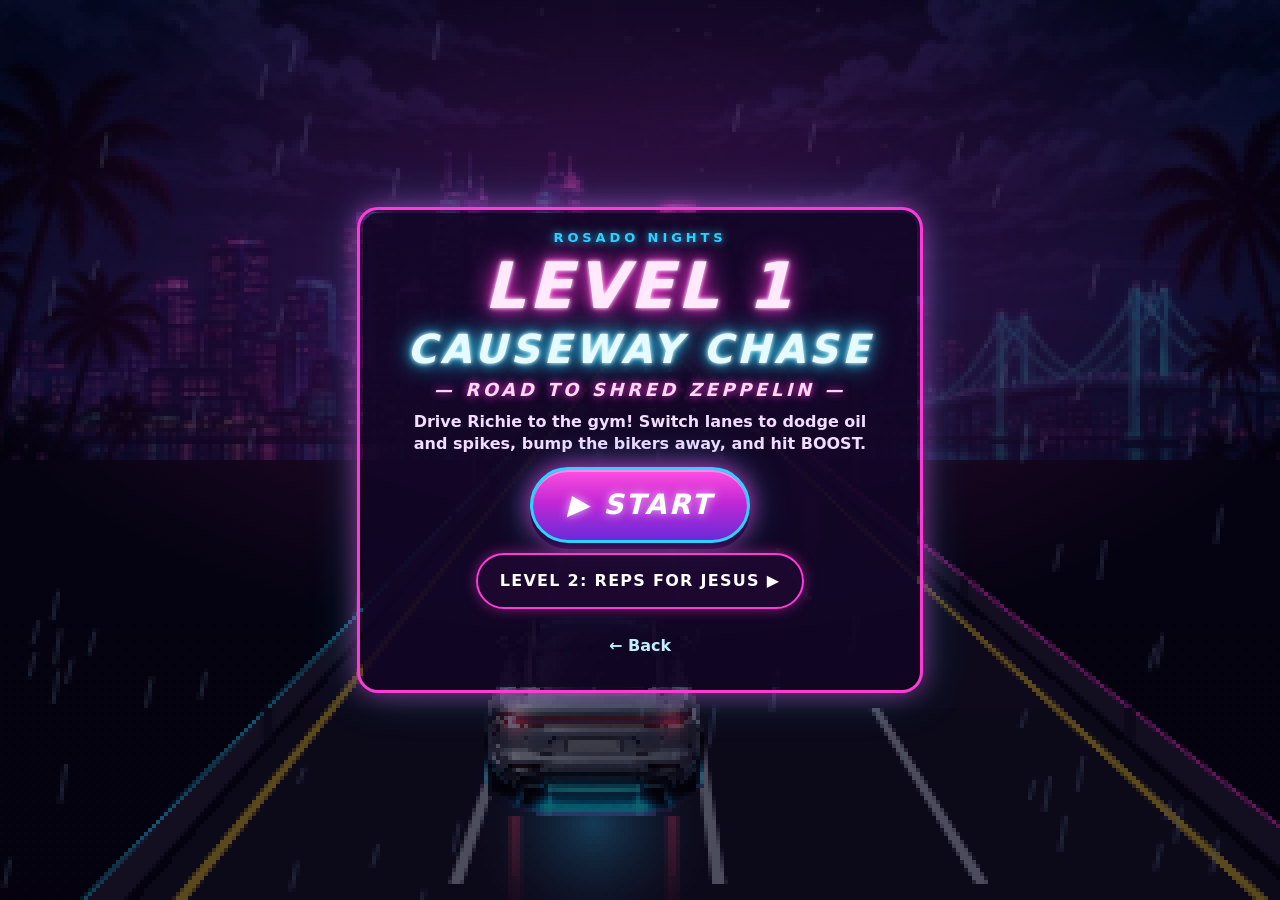
==== game/index.html @ 8c618fe8 "v0.3.1 game page" ====
<!doctype html>
<html lang="en">
<head>
<meta charset="utf-8">
<meta name="viewport" content="width=device-width,initial-scale=1,viewport-fit=cover,user-scalable=no">
<meta name="robots" content="noindex, nofollow">
<meta name="theme-color" content="#12062a">
<meta name="apple-mobile-web-app-capable" content="yes">
<meta name="mobile-web-app-capable" content="yes">
<meta name="apple-mobile-web-app-status-bar-style" content="black-translucent">
<meta name="description" content="Rosado Nights · Level 1: Causeway Chase, drive Richie across the neon bridge to Shred Zeppelin. Level 2: Reps for Jesus, bench press 400 lbs, then hit the heavy bag. Level 3: The Alley, a neon street brawl with El Jefe's linen-suited bodyguards.">
<title>Rosado Nights · Level 1: Causeway Chase</title>
<link rel="stylesheet" href="css/game.css?v=0.3.1">
</head>
<body>
<div id="app" data-phase="intro" data-level="1">
 <div id="view"><canvas id="scene" aria-label="Causeway Chase: Richie drives to Shred Zeppelin" role="img"></canvas>
  <div id="shout" aria-live="polite"></div>
  <div id="pop"></div>
  <div id="record" hidden><span>NEW RECORD!</span><small>400 LBS × 3</small></div>
 </div>
 <div id="hud" aria-live="polite">
   <div class="hud-left">
    <div class="lvl">LEVEL 2 · REPS FOR JESUS · SHRED ZEPPELIN</div>
    <div class="row press-only"><span class="pill" id="rep">REP 1/3</span><span class="plate" id="plate"><b>400</b><small>LBS</small></span></div>
    <div class="row bag-only"><span class="pill" id="hits">HITS 0/12</span><span class="pill" id="time">TIME 45</span><span class="pill combo" id="combo">COMBO x0</span></div>
   </div>
  </div>
 <div id="dhud" aria-live="off">
  <div class="dbox2 hp"><div class="dlab"><span class="heart" aria-hidden="true">&#9829;</span> HEALTH</div><div id="hpbar" aria-label="Health"><i></i><i></i><i></i><i></i><i></i><i></i><i></i><i></i><i></i><i></i></div></div>
  <div class="dbox2 togym"><div class="dlab">DISTANCE TO GYM</div><div class="dval"><b id="dist">3.00</b><small>KM</small></div><div class="dbar"><i id="distFill"></i></div></div>
 </div>
 <button id="selfBtn" type="button" aria-pressed="false" aria-label="Self drive: the car steers itself">
  <svg class="wheel" viewBox="0 0 24 24" aria-hidden="true"><circle cx="12" cy="12" r="9.5" fill="none" stroke="currentColor" stroke-width="2.6"/><circle cx="12" cy="12" r="2.6" fill="currentColor"/><path d="M3.2 10.5h6.3M14.5 10.5h6.3M12 14.6v6.6" stroke="currentColor" stroke-width="2.6" stroke-linecap="round"/></svg>
  <span class="slab">SELF DRIVE</span><span class="sstate" id="selfState">OFF</span></button>
 <div id="selfInd" hidden><i></i>SELF DRIVE ON</div>
 <button id="pauseBtn" class="icon" type="button" aria-label="Pause">❚❚</button>
 <div id="controls">
  <div class="press-only meterWrap"><div class="mlabel">POWER</div><div id="meter"><i id="meterFill"></i><em id="meterGoal"></em></div></div>
  <div class="bag-only meterWrap"><div class="mlabel">TIMING · HIT THE PINK ZONE</div><div id="track"><i id="zone"></i><i id="perfect"></i><b id="marker"></b></div></div>
  <button id="action" type="button" class="big">PUSH!</button>
 </div>
 <div id="dctl">
  <button id="left" type="button" class="sbtn" aria-label="Steer left">&#9664;</button>
  <button id="right" type="button" class="sbtn" aria-label="Steer right">&#9654;</button>
  <div class="dinfo"><div class="spd"><b id="kmh">150</b><small>KM/H</small></div><div class="gearbox"><b id="gear">4</b><small>GEAR</small></div>
   <div class="n2o"><span>N2O</span><div class="n2obar"><i id="n2oFill"></i></div></div></div>
  <button id="boost" type="button" class="big">BOOST!</button>
 </div>

 <div id="fhud" aria-live="off">
  <div class="fp"><canvas id="fface" width="72" height="72" aria-hidden="true"></canvas>
   <div class="fpi"><div class="fname">RICHIE <span id="lives" aria-label="Lives">×3</span></div><div class="fbar" id="fhp" aria-label="Richie health"><i id="fhpi"></i></div>
    <div class="frw"><span>RAGE</span><div class="fbar rage" id="frage" aria-label="Rage meter"><i id="fragei"></i></div></div>
    <div class="fscore" id="score">000000</div></div></div>
  <div class="ebar" id="ebar" hidden><span id="ename">RAFA</span><div class="fbar small"><i id="ehp"></i></div></div>
  <div class="wtag" id="wtag">WAVE 1/3</div>
 </div>
 <div id="bossbar" hidden><canvas id="bface" width="48" height="48" aria-hidden="true"></canvas><div class="bb"><div class="bname">EL JEFE ESTEBAN LAVANDA</div><div class="fbar boss"><i id="bhp"></i></div></div></div>
 <div id="goArrow" hidden>GO <b>→</b></div>
 <button id="autoBtn" type="button" aria-pressed="false" aria-label="Auto fight: Richie fights by himself">
  <svg class="fist" viewBox="0 0 24 24" aria-hidden="true"><path d="M6 10h11a3 3 0 0 1 0 6h-1v3H8a2 2 0 0 1-2-2z" fill="currentColor"/><path d="M8 10V7a1.5 1.5 0 0 1 3 0v3M11 10V6.5a1.5 1.5 0 0 1 3 0V10M14 10V7a1.5 1.5 0 0 1 3 0v3" fill="none" stroke="currentColor" stroke-width="2"/></svg>
  <span class="slab">AUTO FIGHT</span><span class="sstate" id="autoState">OFF</span></button>
 <div id="autoInd" hidden><i></i>AUTO FIGHT ON</div>
 <div id="fctl">
  <div id="stick" aria-label="Move: drag the joystick" role="application"><div id="knob"></div></div>
  <div class="fbtns">
   <button id="fSpec" type="button" class="fbtn spec" aria-label="Special move: Richie Rage">SPECIAL</button>
   <button id="fJump" type="button" class="fbtn jump" aria-label="Jump">JUMP</button>
   <button id="fKick" type="button" class="fbtn kick" aria-label="Kick">KICK</button>
   <button id="fAtk" type="button" class="fbtn atk" aria-label="Attack">ATTACK</button>
  </div>
 </div>
 <div id="dialog" hidden>
  <div class="dbox"><canvas id="face" width="144" height="144" aria-hidden="true"></canvas>
   <div class="dtext"><div class="who" id="who">FLEXECUTIONER</div><p id="line"></p></div>
   <div class="next" aria-hidden="true">TAP ▶</div></div>
 </div>
 <div id="intro" class="card">
  <div class="cardin">
   <div class="kicker">ROSADO NIGHTS</div>
   <h1>LEVEL 1</h1>
   <h2>CAUSEWAY CHASE</h2>
   <div class="where">— ROAD TO SHRED ZEPPELIN —</div>
   <p class="how">Drive Richie to the gym! Switch lanes to dodge oil and spikes, bump the bikers away, and hit BOOST.</p>
   <div class="btnrow"><button id="start" type="button" class="big">▶ START</button>
   <button id="startL2" type="button" class="mid lvlsel">LEVEL 2: REPS FOR JESUS ▶</button></div>
   <p class="rot">Tip: turn your phone sideways for the best view.</p>
   <a class="link" href="../">← Back</a>
  </div>
 </div>
 <div id="pause" class="card" hidden>
  <div class="cardin">
   <h2>PAUSED</h2>
   <button id="resume" type="button" class="big">▶ RESUME</button>
   <button id="restart" type="button" class="mid">↻ RESTART LEVEL</button>
   <button id="music" type="button" class="mid" aria-pressed="true">♫ MUSIC: ON</button>
   <a id="home" class="mid btnlink" href="../">⌂ HOME</a>
  </div>
 </div>
 <div id="done1" class="card" hidden>
  <div class="cardin">
   <div class="kicker">ROSADO NIGHTS</div>
   <h1 class="small">LEVEL 1 COMPLETE</h1>
   <div class="where">— YOU MADE IT TO SHRED ZEPPELIN —</div>
   <p class="stats" id="stats1"></p>
   <button id="next2" type="button" class="big">▶ LEVEL 2</button>
   <button id="again1" type="button" class="mid">↻ DRIVE AGAIN</button>
   <a class="mid btnlink" href="../">⌂ HOME</a>
  </div>
 </div>
 <div id="done" class="card" hidden>
  <div class="cardin">
   <div class="kicker">ROSADO NIGHTS</div>
   <h1 class="small">LEVEL 2 COMPLETE</h1>
   <p class="stats" id="stats"></p>
   <button id="next3" type="button" class="big go3">CONTINUE TO LEVEL 3 →<small>GO TO THE ALLEY</small></button>
   <button id="again" type="button" class="mid">↻ PLAY AGAIN</button>
   <button id="toL1" type="button" class="mid">◀ LEVEL 1: CAUSEWAY CHASE</button>
   <a class="mid btnlink" href="../">⌂ HOME</a>
  </div>
 </div>
 <div id="intro3" class="card" hidden>
  <div class="cardin">
   <div class="kicker">ROSADO NIGHTS</div>
   <h1>LEVEL 3</h1>
   <h2>THE ALLEY</h2>
   <div class="where">— EL JEFE’S LINEN WALL —</div>
   <p class="how">Joystick to move. ATTACK: jab-jab-hook. KICK: front kick, kick-kick-spinning heel, or punch-punch-KICK roundhouse. JUMP then ATTACK or KICK: flying kick. Walk into a bodyguard to grab and throw. SPECIAL: RICHIE RAGE (free when the RAGE bar is full, otherwise it costs a little health). Break bins and crates for empanadas!</p>
   <button id="start3" type="button" class="big">▶ FIGHT!</button>
   <p class="rot">Tip: turn your phone sideways for the best view.</p>
  </div>
 </div>
 <div id="done3" class="card" hidden>
  <div class="cardin">
   <div class="kicker">ROSADO NIGHTS</div>
   <h1 class="small">LEVEL 3 COMPLETE</h1>
   <div class="where">— EL JEFE’S LINEN WALL IS DOWN —</div>
   <p class="stats" id="stats3"></p>
   <p class="next2 teaser t3" id="teaser3"><b>NEXT: ESCOBAR’S MANSION</b><span>Richie is going to take Escobar down · MORE COMING SOON</span></p>
   <div class="btnrow"><button id="again3" type="button" class="big">↻ PLAY AGAIN</button>
   <button id="toL1b" type="button" class="mid">◀ LEVEL 1</button>
   <a class="mid btnlink" href="../">⌂ HOME</a></div>
  </div>
 </div>
</div>
<script src="../theme.js?v=2"></script>
<script src="js/sfx.js?v=0.3.1"></script>
<script src="js/drive.js?v=0.3.1"></script>
<script src="js/fight.js?v=0.3.1"></script>
<script src="js/art.js?v=0.3.1"></script>
<script src="js/game.js?v=0.3.1"></script>
</body>
</html>
---- game/css/game.css ----
/* Rosado Nights · v0.3.1 · Level 1 "Causeway Chase" (drive) + Level 2 "Reps for Jesus" (gym) + Level 3 "The Alley" (fight) */
*{box-sizing:border-box}
html,body{margin:0;height:100%;overflow:hidden;background:#07040d;color:#fff;overscroll-behavior:none}
body{font-family:system-ui,-apple-system,"Segoe UI",Roboto,sans-serif;-webkit-tap-highlight-color:transparent;-webkit-user-select:none;user-select:none;-webkit-touch-callout:none;touch-action:manipulation}
#app{position:fixed;inset:0;overflow:hidden}
#view{position:absolute;inset:0;overflow:hidden;background:#07040d}
#scene{position:absolute;inset:0;width:100%;height:100%;display:block;image-rendering:pixelated}
.press-only,.bag-only{display:none!important}
#app[data-mode="press"] .press-only{display:flex!important}
#app[data-mode="bag"] .bag-only{display:flex!important}
:root{--pink:#ff3ad8;--blue:#29d6ff;--yel:#ffd23a;--neo:"Avenir Next Condensed","Arial Narrow",Impact,"Arial Black",system-ui,sans-serif}
/* HUD */
#hud{position:absolute;left:0;right:0;top:0;padding:calc(8px + env(safe-area-inset-top)) 76px 0 max(12px,env(safe-area-inset-left));pointer-events:none;display:none}
#app[data-hud="1"] #hud{display:block}
.lvl{font:900 italic 13px/1 var(--neo);letter-spacing:.14em;color:#ffd6f6;text-shadow:0 0 6px var(--pink)}
.row{display:flex;gap:8px;align-items:center;margin-top:7px;flex-wrap:wrap}
.pill{font:900 16px/1 system-ui,sans-serif;letter-spacing:.08em;padding:7px 12px;border-radius:10px;background:rgba(12,4,26,.72);border:2px solid var(--blue);box-shadow:0 0 10px rgba(41,214,255,.5);text-shadow:0 0 6px var(--blue)}
.pill.combo{border-color:var(--yel);box-shadow:0 0 10px rgba(255,210,58,.5);text-shadow:0 0 6px var(--yel)}
.plate{display:inline-flex;flex-direction:column;align-items:center;justify-content:center;width:62px;height:62px;border-radius:50%;
 background:radial-gradient(circle,#9ca0aa 0 9%,#222c52 10% 58%,#121830 59% 62%,#222c52 63% 92%,#0c1020 93%);border:2px solid var(--pink);box-shadow:0 0 14px rgba(255,58,216,.7)}
.plate b{font:900 19px/1 var(--neo);color:var(--yel);text-shadow:0 0 6px var(--yel),0 1px 0 #000}
.plate small{font:900 10px/1 system-ui;letter-spacing:.12em;color:#fff;margin-top:1px}
#app.strain .plate{animation:wob .12s linear infinite}
@keyframes wob{0%{transform:translate(0,0)}25%{transform:translate(1px,-1px)}50%{transform:translate(-1px,1px)}75%{transform:translate(1px,1px)}}
/* shouts + popups */
#shout{position:absolute;left:50%;top:calc(30% + env(safe-area-inset-top));transform:translateX(-50%);font:900 italic clamp(18px,3.4vw,30px)/1.1 var(--neo);letter-spacing:.06em;color:#fff;white-space:nowrap;
 text-shadow:0 0 6px var(--pink),0 0 16px var(--pink);opacity:0;transition:opacity .2s;pointer-events:none}
#shout.on{opacity:1}
#pop{position:absolute;left:40%;top:32%;transform:translate(-50%,-50%);font:900 italic clamp(26px,5vw,48px)/1 var(--neo);letter-spacing:.06em;pointer-events:none;opacity:0}
#pop.go{animation:pop .6s ease-out forwards}
#pop.good{color:#fff;-webkit-text-stroke:1.5px #0a0420;text-shadow:0 2px 0 #0a0420,0 0 8px var(--blue),0 0 20px var(--blue)}
#pop.perfect{color:#fff6c8;-webkit-text-stroke:1.5px #0a0420;text-shadow:0 2px 0 #0a0420,0 0 8px var(--yel),0 0 22px var(--pink)}
#pop.miss{color:#ddd;-webkit-text-stroke:1.5px #0a0420;text-shadow:0 2px 0 #0a0420}
@keyframes pop{0%{opacity:0;transform:translate(-50%,-30%) scale(.6)}20%{opacity:1;transform:translate(-50%,-50%) scale(1.15)}100%{opacity:0;transform:translate(-50%,-90%) scale(1)}}
#record{position:absolute;inset:0;display:flex;flex-direction:column;align-items:center;justify-content:center;pointer-events:none}
#record[hidden]{display:none}
#record span{font:900 italic clamp(44px,10vw,110px)/1 var(--neo);letter-spacing:.04em;color:#fff3fd;text-shadow:0 0 6px #fff,0 0 18px var(--pink),0 0 40px var(--pink),0 0 70px rgba(41,214,255,.8);animation:rec 0.5s ease-out,flash 0.4s 0.5s 4 alternate}
#record small{margin-top:8px;font:900 clamp(16px,3vw,26px)/1 system-ui;letter-spacing:.2em;color:var(--yel);text-shadow:0 0 10px var(--yel)}
@keyframes rec{0%{transform:scale(3);opacity:0}100%{transform:scale(1);opacity:1}}
@keyframes flash{to{opacity:.6}}
/* buttons */
button{font:inherit;color:#fff;cursor:pointer;-webkit-appearance:none;appearance:none;touch-action:manipulation}
button:focus-visible,a:focus-visible{outline:4px solid #fff;outline-offset:3px}
.big{min-height:76px;min-width:220px;padding:0 30px;border-radius:999px;border:3px solid var(--blue);
 font:900 italic 28px/1 var(--neo);letter-spacing:.08em;text-shadow:0 0 10px rgba(255,255,255,.7);
 background:linear-gradient(180deg,#ff4fe0 0%,#c428d6 45%,#6a2bd8 100%);
 box-shadow:0 6px 0 #2a0b4a,0 0 22px rgba(255,43,214,.75),0 0 40px rgba(41,214,255,.4),inset 0 2px 0 rgba(255,255,255,.35)}
.big:active,.big.hit{transform:translateY(5px);box-shadow:0 1px 0 #2a0b4a,0 0 26px rgba(255,43,214,.9),inset 0 2px 0 rgba(255,255,255,.3)}
.mid,.btnlink{display:flex;align-items:center;justify-content:center;min-height:56px;min-width:220px;padding:0 22px;border-radius:999px;border:2px solid var(--pink);background:rgba(30,8,50,.85);
 color:#fff;text-decoration:none;font:900 18px/1 system-ui,sans-serif;letter-spacing:.08em;box-shadow:0 0 14px rgba(255,58,216,.45)}
.mid:active{transform:translateY(2px)}
.icon{position:absolute;z-index:6;top:calc(8px + env(safe-area-inset-top));right:max(10px,env(safe-area-inset-right));width:56px;height:56px;border-radius:14px;border:2px solid var(--blue);
 background:rgba(12,4,26,.75);font:900 18px/1 system-ui;box-shadow:0 0 12px rgba(41,214,255,.5);display:none}
#app[data-hud="1"] .icon{display:block}
/* controls */
#controls{position:absolute;z-index:4;right:max(14px,env(safe-area-inset-right));bottom:calc(12px + env(safe-area-inset-bottom));display:none;flex-direction:column;align-items:center;gap:10px;width:min(300px,40vw)}
#app[data-ctl="1"] #controls{display:flex}
.meterWrap{flex-direction:column;align-items:stretch;width:100%;gap:4px}
.mlabel{font:900 11px/1 system-ui;letter-spacing:.16em;color:#cfeaff;text-shadow:0 0 5px var(--blue);text-align:center}
#meter{position:relative;height:22px;border-radius:11px;background:rgba(10,4,20,.8);border:2px solid var(--blue);overflow:hidden;box-shadow:0 0 10px rgba(41,214,255,.5)}
#meterFill{position:absolute;left:0;top:0;bottom:0;width:0;background:linear-gradient(90deg,#29d6ff,#ff3ad8 70%,#ffd23a);box-shadow:0 0 12px #ff3ad8}
#meterGoal{position:absolute;right:0;top:0;bottom:0;width:4px;background:#ffd23a}
#track{position:relative;height:34px;border-radius:12px;background:rgba(10,4,20,.85);border:2px solid var(--pink);overflow:hidden;box-shadow:0 0 10px rgba(255,58,216,.5)}
#zone{position:absolute;top:0;bottom:0;background:rgba(255,58,216,.55);box-shadow:inset 0 0 8px #fff}
#perfect{position:absolute;top:0;bottom:0;background:rgba(255,210,58,.85)}
#marker{position:absolute;top:-2px;bottom:-2px;width:6px;margin-left:-3px;left:0;background:#fff;box-shadow:0 0 8px #fff,0 0 14px var(--blue);border-radius:3px}
#action{width:100%;min-height:96px;font-size:34px}
/* dialogue */
#dialog{position:absolute;z-index:5;left:0;right:0;bottom:0;padding:0 max(12px,env(safe-area-inset-right)) calc(12px + env(safe-area-inset-bottom)) max(12px,env(safe-area-inset-left));top:0;display:flex;align-items:flex-end;justify-content:center;cursor:pointer}
#dialog[hidden]{display:none}
.dbox{position:relative;width:min(760px,100%);display:flex;gap:12px;align-items:center;padding:12px 14px 14px;border-radius:14px;
 background:linear-gradient(180deg,rgba(26,8,52,.94),rgba(10,4,26,.96));border:3px solid var(--pink);box-shadow:0 0 18px rgba(255,58,216,.6),inset 0 0 0 2px rgba(41,214,255,.35)}
.dbox::before{content:"";position:absolute;inset:4px;border-radius:9px;pointer-events:none;background:repeating-linear-gradient(0deg,rgba(255,255,255,.035) 0 1px,transparent 1px 3px)}
#face{width:72px;height:72px;flex:none;image-rendering:pixelated;border-radius:8px;border:2px solid var(--blue)}
.dtext{flex:1;min-width:0}
.who{font:900 italic 15px/1 var(--neo);letter-spacing:.16em;color:var(--pink);text-shadow:0 0 8px var(--pink)}
.who.richie{color:var(--blue);text-shadow:0 0 8px var(--blue)}
#line{margin:6px 0 0;font:800 clamp(17px,2.4vw,22px)/1.3 system-ui,-apple-system,sans-serif;min-height:2.6em}
.next{position:absolute;right:12px;bottom:6px;font:900 11px/1 system-ui;letter-spacing:.14em;color:var(--yel);animation:blink 1s steps(2) infinite}
@keyframes blink{50%{opacity:0}}
/* cards */
.card{position:absolute;z-index:8;inset:0;display:flex;align-items:center;justify-content:center;background:rgba(6,2,14,.72);padding:calc(10px + env(safe-area-inset-top)) 12px calc(10px + env(safe-area-inset-bottom));overflow:auto}
.card[hidden]{display:none}
#intro{background:radial-gradient(80% 60% at 50% 30%,rgba(255,43,214,.22),transparent 70%),rgba(6,2,14,.6)}
.cardin{display:flex;flex-direction:column;align-items:center;gap:12px;text-align:center;padding:18px 22px;border-radius:18px;max-width:560px;width:100%;
 background:rgba(18,6,38,.88);border:3px solid transparent;background-clip:padding-box;box-shadow:0 0 0 3px var(--pink),0 0 26px rgba(255,58,216,.6),0 0 50px rgba(41,214,255,.3)}
.kicker{font:900 13px/1 system-ui;letter-spacing:.3em;color:var(--blue);text-shadow:0 0 8px var(--blue)}
.card h1{margin:0;font:900 italic clamp(40px,8vw,64px)/.95 var(--neo);letter-spacing:.06em;color:#ffe9fb;text-shadow:0 0 4px #fff,0 0 12px var(--pink),0 0 28px var(--pink)}
.card h1.small{font-size:clamp(32px,6.5vw,54px)}
.card h2{margin:0;font:900 italic clamp(24px,5vw,40px)/1 var(--neo);letter-spacing:.1em;color:#e6fbff;text-shadow:0 0 4px #fff,0 0 12px var(--blue),0 0 26px var(--blue)}
.where{font:900 italic 18px/1 var(--neo);letter-spacing:.2em;color:#ffd6f6;text-shadow:0 0 8px var(--pink)}
.how,.stats{margin:0;font:700 16px/1.4 system-ui;color:#f2dcff;max-width:30em}
.next2{margin:0;font:900 italic 20px/1.2 var(--neo);letter-spacing:.08em;color:var(--yel);text-shadow:0 0 8px var(--yel)}
.next2 span{font:700 13px system-ui;color:#ddd;text-shadow:none;letter-spacing:.04em}
.rot{display:none;margin:0;font:700 13px/1.3 system-ui;color:#bfefff}
.link{display:inline-flex;align-items:center;min-height:48px;padding:0 16px;color:#bfefff;font:800 16px system-ui;text-decoration:none}
@media (orientation:landscape){#app[data-mode="bag"] .row.bag-only{flex-direction:column;align-items:flex-start;gap:6px}}
/* portrait: scene on top, controls below */
@media (orientation:portrait){
 #view{bottom:auto;height:min(60vh,87vw)}
 #hud{top:min(60vh,87vw);padding:14px 16px 0;text-align:center}
 #hud .row{justify-content:center;margin-top:12px}
 .lvl{font-size:15px}
 .pill{font-size:19px;padding:9px 14px}
 .plate{width:78px;height:78px}.plate b{font-size:24px}
 #controls{left:50%;right:auto;transform:translateX(-50%);width:min(520px,calc(100vw - 32px));bottom:calc(20px + env(safe-area-inset-bottom))}
 #action{min-height:136px;font-size:42px}
 #app::before{content:"";position:absolute;inset:0;background:linear-gradient(180deg,#0b0712,#170a2a)}
 .rot{display:block}
 #shout{top:calc(min(60vh,87vw) - 44px)}
 #pop{top:min(40vh,50vw);left:45%}
 .dbox{margin-bottom:0}
}
@media (max-height:500px) and (orientation:landscape){
 .card h1{font-size:40px}.card h1.small{font-size:34px}.card h2{font-size:26px}.cardin{gap:8px;padding:12px 18px}.big{min-height:64px}.mid,.btnlink{min-height:48px}
 #pause .cardin{display:grid;grid-template-columns:1fr 1fr;max-width:560px}#pause h2{grid-column:1/-1}
 #action{min-height:84px}
 .dbox{padding:8px 12px 10px}#face{width:60px;height:60px}#line{min-height:0}
 #controls{width:min(280px,36vw)}
}
@media (min-width:1000px) and (min-height:700px){
 .lvl{font-size:17px}.pill{font-size:21px;padding:9px 16px}.plate{width:84px;height:84px}.plate b{font-size:26px}.plate small{font-size:12px}
 #controls{width:380px}#action{min-height:124px;font-size:42px}.mlabel{font-size:13px}#meter{height:28px}#track{height:42px}
 .icon{width:64px;height:64px;font-size:22px}#line{font-size:24px}#face{width:84px;height:84px}
}
@media (prefers-reduced-motion:reduce){*,*::before,*::after{animation-duration:.01ms!important;animation-iteration-count:1!important}}

/* ---------- v0.2.0: Level 1 drive ---------- */
#app[data-level="1"] #hud,#app[data-level="1"] #controls{display:none!important}
.who.biker{color:#ff4a5a;text-shadow:0 0 8px #ff2a3a}
.btnrow{display:flex;flex-direction:column;align-items:center;gap:10px}
.lvlsel{font-size:16px}
.lvlsel.unlocked::before{content:"\2605  ";color:var(--yel)}
#dhud{position:absolute;z-index:3;left:0;right:0;top:0;padding:calc(8px + env(safe-area-inset-top)) 78px 0 max(10px,env(safe-area-inset-left));display:none;justify-content:space-between;align-items:flex-start;gap:8px;pointer-events:none}
#app[data-level="1"][data-hud="1"] #dhud{display:flex}
.dbox2{background:rgba(8,4,24,.72);border:2px solid var(--blue);border-radius:10px;padding:6px 10px 7px;box-shadow:0 0 10px rgba(41,214,255,.45)}
.dlab{font:900 11px/1 system-ui,sans-serif;letter-spacing:.14em;color:#bff3ff;text-shadow:0 0 6px var(--blue);white-space:nowrap}
.hp{border-color:var(--pink);box-shadow:0 0 10px rgba(255,58,216,.45)}
.hp .dlab{color:#ffd6f6;text-shadow:0 0 6px var(--pink)}
.heart{color:#ff3a8a;font-size:14px;text-shadow:0 0 6px #ff3a8a}
#hpbar{display:flex;gap:2px;margin-top:5px}
#hpbar i{display:block;width:12px;height:13px;border-radius:2px;background:rgba(255,255,255,.12)}
#hpbar i.on{background:#3dff7a;box-shadow:0 0 6px #3dff7a}
#hpbar i.on.low{background:#ff3a5a;box-shadow:0 0 6px #ff3a5a}
.dval{font:900 italic 24px/1 var(--neo);color:#fff;margin-top:4px;text-shadow:0 0 6px var(--blue)}
.dval small{font:900 12px system-ui;margin-left:4px;color:#bff3ff}
.dbar,.n2obar{height:7px;border-radius:4px;background:rgba(255,255,255,.12);margin-top:5px;overflow:hidden}
.dbar i,.n2obar i{display:block;height:100%;width:0;background:linear-gradient(90deg,#29d6ff,#9df3ff);box-shadow:0 0 8px #29d6ff}
#dctl{position:absolute;z-index:4;left:0;right:0;bottom:0;padding:0 max(12px,env(safe-area-inset-right)) calc(10px + env(safe-area-inset-bottom)) max(12px,env(safe-area-inset-left));
 display:none;grid-template-columns:auto auto 1fr auto;grid-template-areas:"l r . i" "l r . b";column-gap:10px;row-gap:6px;align-items:end;pointer-events:none}
#app[data-level="1"][data-dctl="1"] #dctl{display:grid}
#dctl>*{pointer-events:auto}
#left{grid-area:l}#right{grid-area:r}.dinfo{grid-area:i}#boost{grid-area:b}
.sbtn{width:92px;height:92px;border-radius:24px;border:3px solid var(--blue);background:rgba(12,4,30,.5);font:900 36px/1 system-ui,sans-serif;color:#e6fbff;
 text-shadow:0 0 10px var(--blue);box-shadow:0 0 14px rgba(41,214,255,.5),inset 0 0 12px rgba(41,214,255,.25)}
.sbtn:active,.sbtn.hit{transform:translateY(3px);background:rgba(41,214,255,.35)}
.dinfo{display:flex;align-items:flex-end;gap:10px;justify-content:flex-end;pointer-events:none!important}
.spd b{font:900 italic 34px/1 var(--neo);color:#fff;text-shadow:0 0 8px var(--blue),0 2px 0 #000}
.spd small{font:900 12px system-ui;letter-spacing:.1em;margin-left:3px;color:#bff3ff}
.gearbox{display:flex;flex-direction:column;align-items:center;border:2px solid var(--pink);border-radius:8px;padding:3px 7px;background:rgba(8,4,24,.7)}
.gearbox b{font:900 18px/1 var(--neo);color:#ffd6f6}.gearbox small{font:900 8px system-ui;letter-spacing:.1em;color:#ffd6f6}
.n2o{width:110px;background:rgba(8,4,24,.72);border:2px solid var(--blue);border-radius:8px;padding:4px 7px}
.n2o span{font:900 11px/1 system-ui;letter-spacing:.12em;color:#bff3ff}.n2o .n2obar{margin-top:3px}
#boost{min-width:220px;min-height:80px;font-size:30px;background:linear-gradient(180deg,#4fe9ff 0%,#1f8bd6 50%,#5a2bd8 100%);border-color:var(--pink)}
#boost.off{opacity:.5;filter:saturate(.5)}
#app.boosting #boost{animation:bglow .25s linear infinite alternate}
@keyframes bglow{to{box-shadow:0 0 30px #29d6ff,0 0 60px #ff3ad8}}
#app[data-level="1"] #shout{top:calc(32% + env(safe-area-inset-top))}
@media (max-height:500px) and (orientation:landscape){
 .sbtn{width:80px;height:80px;font-size:30px}#boost{min-height:70px;min-width:190px;font-size:26px}.spd b{font-size:28px}
 .btnrow{flex-direction:row;gap:12px}.card .how{font-size:14px}.where{font-size:15px}
}
@media (orientation:portrait){
 #app[data-level="1"] #view{height:min(60vh,87vw)}
 #dhud{top:min(60vh,87vw);padding:12px 14px 0;justify-content:center;gap:12px}
 .dbox2{padding:8px 12px}.dlab{font-size:12px}#hpbar i{width:13px;height:16px}.dval{font-size:28px}
 #dctl{grid-template-columns:1fr 1fr;grid-template-areas:"i i" "b b" "l r";row-gap:12px;column-gap:14px;padding-bottom:calc(18px + env(safe-area-inset-bottom))}
 .dinfo{justify-content:center}
 .sbtn{width:100%;height:118px;font-size:48px}
 #boost{width:100%;min-height:92px;font-size:36px}
 #app[data-level="1"] #shout{top:calc(min(60vh,87vw) - 44px)}
}
@media (orientation:portrait) and (min-width:700px){#dctl{width:min(620px,100%);left:50%;transform:translateX(-50%)}.sbtn{height:150px}#boost{min-height:110px}.dval{font-size:34px}#hpbar i{width:18px;height:20px}}
@media (min-width:1000px) and (min-height:700px){.sbtn{width:120px;height:120px;font-size:44px}#boost{min-width:280px;min-height:100px;font-size:36px}.dlab{font-size:13px}.dval{font-size:30px}#hpbar i{width:16px;height:18px}.spd b{font-size:42px}.n2o{width:150px}}

/* SELF DRIVE toggle (Level 1): top-centre in landscape, top-left of the road view in portrait; never near steer/boost */
#selfBtn{position:absolute;z-index:6;top:calc(8px + env(safe-area-inset-top));left:50%;transform:translateX(-50%);display:none;align-items:center;gap:8px;
 min-height:56px;padding:0 16px 0 12px;border-radius:16px;border:3px solid rgba(41,214,255,.6);background:rgba(8,4,24,.78);color:#9fdcec;
 font:900 italic 17px/1 var(--neo);letter-spacing:.08em;box-shadow:0 0 10px rgba(41,214,255,.35);white-space:nowrap}
#app[data-level="1"][data-dctl="1"] #selfBtn{display:flex}
#selfBtn .wheel{width:28px;height:28px;flex:none}
#selfBtn .sstate{font:900 11px/1 system-ui;letter-spacing:.1em;padding:4px 6px;border-radius:6px;background:rgba(255,255,255,.12);color:#cfd6e6;font-style:normal}
#selfBtn:active{transform:translateX(-50%) translateY(2px)}
#app.selfdrive #selfBtn{color:#fff;border-color:#29d6ff;background:rgba(10,60,90,.85);text-shadow:0 0 8px #29d6ff;box-shadow:0 0 18px #29d6ff,0 0 36px rgba(41,214,255,.6),inset 0 0 12px rgba(41,214,255,.5)}
#app.selfdrive #selfBtn .wheel{filter:drop-shadow(0 0 4px #29d6ff);animation:wheel 1.6s ease-in-out infinite}
#app.selfdrive #selfBtn .sstate{background:#29d6ff;color:#06202c}
@keyframes wheel{0%,100%{transform:rotate(-14deg)}50%{transform:rotate(14deg)}}
#selfInd{position:absolute;z-index:5;top:calc(72px + env(safe-area-inset-top));left:50%;transform:translateX(-50%);display:flex;align-items:center;gap:6px;pointer-events:none;
 font:900 11px/1 system-ui;letter-spacing:.14em;color:#bff6ff;padding:5px 9px;border-radius:999px;background:rgba(6,30,48,.8);border:1px solid #29d6ff;text-shadow:0 0 6px #29d6ff}
#selfInd i{width:8px;height:8px;border-radius:50%;background:#29d6ff;box-shadow:0 0 8px #29d6ff;animation:blink 1s steps(2) infinite}
#selfInd[hidden],#app:not([data-dctl="1"]) #selfInd{display:none}
@media (orientation:portrait){
 #selfBtn{left:max(10px,env(safe-area-inset-left));transform:none}
 #selfBtn:active{transform:translateY(2px)}
 #selfInd{left:max(12px,env(safe-area-inset-left));transform:none}
}
@media (min-width:1000px) and (min-height:700px){#selfBtn{min-height:64px;font-size:20px}#selfBtn .wheel{width:34px;height:34px}#selfInd{top:calc(84px + env(safe-area-inset-top));font-size:13px}}
/* v0.2.1 juice: counters pop, record flash, level-complete neon burst, Level 3 teaser */
.pill.bump,#record.bump span{animation:bump .32s cubic-bezier(.2,1.6,.4,1)}
.pill.combo.bump{animation:bumpc .34s cubic-bezier(.2,1.6,.4,1)}
@keyframes bump{0%{transform:scale(1)}35%{transform:scale(1.28);filter:brightness(1.6)}100%{transform:scale(1)}}
@keyframes bumpc{0%{transform:scale(1) rotate(0)}35%{transform:scale(1.35) rotate(-4deg);filter:brightness(1.7);box-shadow:0 0 22px var(--yel)}100%{transform:scale(1) rotate(0)}}
.cardin.burst{animation:burst .7s ease-out both;position:relative}
.cardin.burst::before{content:"";position:absolute;inset:-6px;border-radius:22px;pointer-events:none;border:3px solid var(--pink);box-shadow:0 0 24px var(--pink),0 0 50px rgba(41,214,255,.7),inset 0 0 18px rgba(255,58,216,.5);animation:ring 1.1s ease-out both}
@keyframes burst{0%{transform:scale(.6);opacity:0;filter:brightness(2.4)}60%{transform:scale(1.05);opacity:1}100%{transform:scale(1);filter:none}}
@keyframes ring{0%{transform:scale(.7);opacity:0}40%{opacity:1}100%{transform:scale(1.12);opacity:0}}
.teaser{animation:tease 1.4s ease-in-out infinite alternate}
.teaser b{color:#fff3fd;text-shadow:0 0 8px var(--pink),0 0 18px var(--pink)}
@keyframes tease{from{opacity:.75}to{opacity:1;text-shadow:0 0 14px var(--yel)}}
@media (prefers-reduced-motion:reduce){.pill.bump,.pill.combo.bump,.cardin.burst,.cardin.burst::before,.teaser{animation:none}}

/* ---------- v0.3.0: Level 3 "The Alley" ---------- */
#app[data-level="3"] #hud,#app[data-level="3"] #controls,#app[data-level="3"] #dhud{display:none!important}
.go3{display:flex;flex-direction:column;align-items:center;justify-content:center;gap:4px;min-height:84px;font-size:26px;animation:tease 1.2s ease-in-out infinite alternate}
.go3 small{font:900 13px/1 system-ui;letter-spacing:.2em;color:#fff3c0;text-shadow:0 0 8px var(--yel);font-style:normal}
.who.jefe{color:#d9b3ff;text-shadow:0 0 8px #b593d9}
#fhud{position:absolute;z-index:3;left:0;top:0;padding:calc(8px + env(safe-area-inset-top)) 0 0 max(10px,env(safe-area-inset-left));display:none;flex-direction:column;gap:5px;pointer-events:none}
#app[data-level="3"][data-hud="1"] #fhud{display:flex}
.fp{display:flex;gap:8px;align-items:center;background:rgba(8,4,24,.72);border:2px solid var(--pink);border-radius:10px;padding:5px 9px 5px 5px;box-shadow:0 0 10px rgba(255,58,216,.45)}
#fface,#bface{width:44px;height:44px;border-radius:6px;border:2px solid var(--blue);image-rendering:pixelated;flex:none}
.fpi{display:flex;flex-direction:column;gap:3px;min-width:130px}
.fname{font:900 italic 12px/1 var(--neo);letter-spacing:.14em;color:#bff3ff;text-shadow:0 0 6px var(--blue);display:flex;justify-content:space-between;gap:8px}
.fname span{color:var(--yel);text-shadow:0 0 6px var(--yel)}
.fbar{height:10px;border-radius:3px;background:rgba(255,255,255,.14);overflow:hidden;border:1px solid rgba(255,255,255,.3)}
.fbar i{display:block;height:100%;width:100%;background:linear-gradient(90deg,#3dff7a,#c8ff6a);box-shadow:0 0 8px #3dff7a;transition:width .15s}
.fbar.low i{background:linear-gradient(90deg,#ff3a5a,#ff8a5a);box-shadow:0 0 8px #ff3a5a}
#fhp i{width:100%}
.fscore{font:900 italic 14px/1 var(--neo);color:var(--yel);letter-spacing:.12em;text-shadow:0 0 6px var(--yel),0 1px 0 #000}
.ebar{display:flex;align-items:center;gap:6px;background:rgba(8,4,24,.65);border:1px solid rgba(255,255,255,.3);border-radius:8px;padding:4px 8px;font:900 11px/1 system-ui;letter-spacing:.12em;color:#f2e6c8}
.ebar[hidden]{display:none}.ebar .fbar{width:90px;height:7px}.ebar .fbar i{background:linear-gradient(90deg,#ffd23a,#ff9a3a);box-shadow:0 0 6px #ffd23a}
.wtag{align-self:flex-start;font:900 italic 11px/1 var(--neo);letter-spacing:.16em;color:#ffd6f6;text-shadow:0 0 6px var(--pink)}
.wtag:empty{display:none}
#bossbar{position:absolute;z-index:3;left:50%;transform:translateX(-50%);top:calc(70px + env(safe-area-inset-top));display:flex;gap:8px;align-items:center;background:rgba(20,6,36,.82);border:2px solid #b593d9;border-radius:10px;padding:5px 10px 5px 5px;box-shadow:0 0 14px rgba(181,147,217,.6);pointer-events:none;width:min(360px,60vw)}
#bossbar[hidden],#app:not([data-level="3"]) #bossbar,#app:not([data-hud="1"]) #bossbar{display:none}
#bossbar #bface{width:36px;height:36px;border-color:#b593d9}
.bb{flex:1;min-width:0}.bname{font:900 italic 11px/1 var(--neo);letter-spacing:.1em;color:#e8d4ff;text-shadow:0 0 6px #b593d9;white-space:nowrap;overflow:hidden;text-overflow:ellipsis}
.fbar.boss{height:11px;margin-top:4px}.fbar.boss i{background:linear-gradient(90deg,#b593d9,#ff3ad8);box-shadow:0 0 8px #ff3ad8}
#goArrow{position:absolute;z-index:3;right:max(18px,env(safe-area-inset-right));top:38%;font:900 italic 34px/1 var(--neo);letter-spacing:.06em;color:#fff;text-shadow:0 0 8px var(--yel),0 0 20px var(--pink);pointer-events:none;animation:blink .6s steps(2) infinite}
#goArrow[hidden],#app:not([data-level="3"]) #goArrow{display:none}
#autoBtn{position:absolute;z-index:6;top:calc(8px + env(safe-area-inset-top));left:50%;transform:translateX(-50%);display:none;align-items:center;gap:8px;min-height:56px;padding:0 16px 0 12px;border-radius:16px;
 border:3px solid rgba(255,210,58,.6);background:rgba(8,4,24,.78);color:#e8d9a0;font:900 italic 17px/1 var(--neo);letter-spacing:.08em;box-shadow:0 0 10px rgba(255,210,58,.35);white-space:nowrap}
#app[data-level="3"][data-hud="1"] #autoBtn{display:flex}
#autoBtn .fist{width:26px;height:26px;flex:none}
#autoBtn .sstate{font:900 11px/1 system-ui;letter-spacing:.1em;padding:4px 6px;border-radius:6px;background:rgba(255,255,255,.12);color:#cfd6e6;font-style:normal}
#autoBtn:active{transform:translateX(-50%) translateY(2px)}
#app.autofight #autoBtn{color:#fff;border-color:var(--yel);background:rgba(80,56,8,.85);text-shadow:0 0 8px var(--yel);box-shadow:0 0 18px var(--yel),inset 0 0 12px rgba(255,210,58,.5)}
#app.autofight #autoBtn .sstate{background:var(--yel);color:#2a1a00}
#autoInd{position:absolute;z-index:5;top:calc(70px + env(safe-area-inset-top));left:50%;transform:translateX(-50%);display:flex;align-items:center;gap:6px;pointer-events:none;
 font:900 11px/1 system-ui;letter-spacing:.14em;color:#fff0b8;padding:5px 9px;border-radius:999px;background:rgba(48,30,6,.8);border:1px solid var(--yel);text-shadow:0 0 6px var(--yel)}
#autoInd i{width:8px;height:8px;border-radius:50%;background:var(--yel);animation:blink 1s steps(2) infinite}
#autoInd[hidden],#app:not([data-level="3"]) #autoInd,#app:not([data-hud="1"]) #autoInd{display:none}
#app.autofight #bossbar{top:calc(96px + env(safe-area-inset-top))}
#fctl{position:absolute;z-index:4;left:0;right:0;bottom:0;padding:0 max(14px,env(safe-area-inset-right)) calc(12px + env(safe-area-inset-bottom)) max(14px,env(safe-area-inset-left));display:none;justify-content:space-between;align-items:flex-end;pointer-events:none}
#app[data-level="3"][data-fctl="1"] #fctl{display:flex}
#fctl>*{pointer-events:auto}
#stick{position:relative;width:132px;height:132px;border-radius:50%;border:3px solid rgba(41,214,255,.7);background:radial-gradient(circle,rgba(41,214,255,.18),rgba(12,4,30,.45) 70%);box-shadow:0 0 16px rgba(41,214,255,.45);touch-action:none}
#knob{position:absolute;left:50%;top:50%;width:58px;height:58px;margin:-29px 0 0 -29px;border-radius:50%;background:radial-gradient(circle at 40% 35%,#9ff3ff,#1f8bd6 60%,#132a5a);border:2px solid #fff;box-shadow:0 0 14px #29d6ff;pointer-events:none}
.fbtns{display:grid;grid-template-columns:auto auto;grid-template-areas:"s j" "k a";gap:8px;justify-items:end;align-items:end}
.fbtn{border-radius:50%;font:900 italic 14px/1 var(--neo);letter-spacing:.06em;color:#fff;text-shadow:0 0 6px rgba(0,0,0,.6);touch-action:none}
.fbtn.atk{grid-area:a;width:96px;height:96px;font-size:17px;border:3px solid var(--yel);background:radial-gradient(circle at 40% 35%,#ff7ae8,#c428d6 60%,#5a1a8a);box-shadow:0 5px 0 #2a0b4a,0 0 18px rgba(255,58,216,.7)}
.fbtn.jump{grid-area:j;width:70px;height:70px;border:3px solid var(--blue);background:radial-gradient(circle at 40% 35%,#7af0ff,#1f8bd6 60%,#132a5a);box-shadow:0 4px 0 #0a1a3a,0 0 14px rgba(41,214,255,.6)}
.fbtn.spec{grid-area:s;width:70px;height:70px;font-size:12px;border:3px solid #b593d9;background:radial-gradient(circle at 40% 35%,#e0c4ff,#8a5ad8 60%,#3a1a6a);box-shadow:0 4px 0 #1a0a3a,0 0 14px rgba(181,147,217,.6)}
.fbtn:active,.fbtn.hit{transform:translateY(3px);filter:brightness(1.3)}
#app.autofight #fctl{opacity:.55}
#app[data-level="3"] #shout{top:calc(26% + env(safe-area-inset-top))}
@media (max-height:500px) and (orientation:landscape){#stick{width:118px;height:118px}.fbtn.atk{width:86px;height:86px}.fbtn.jump,.fbtn.spec{width:62px;height:62px}#bossbar{top:auto;bottom:calc(10px + env(safe-area-inset-bottom));width:min(300px,38vw)}#app.autofight #bossbar{top:auto}.go3{min-height:70px;font-size:22px}}
@media (orientation:portrait){
 #app[data-level="3"] #view{height:min(60vh,87vw)}
 #fctl{top:calc(min(60vh,87vw) + 64px);align-items:center;padding-bottom:calc(16px + env(safe-area-inset-bottom))}
 #stick{width:150px;height:150px}#knob{width:66px;height:66px;margin:-33px 0 0 -33px}
 .fbtn.atk{width:108px;height:108px;font-size:19px}.fbtn.jump,.fbtn.spec{width:78px;height:78px}
 #autoBtn{top:calc(min(60vh,87vw) + 8px);left:50%}
 #autoInd{top:auto;bottom:calc(8px + env(safe-area-inset-bottom))}
 #bossbar{top:calc(min(60vh,87vw) - 54px);width:min(360px,80vw)}#app.autofight #bossbar{top:calc(min(60vh,87vw) - 54px)}
 #app[data-level="3"] #shout{top:calc(min(60vh,87vw) * .3)}
 #goArrow{top:calc(min(60vh,87vw) * .4)}
}
@media (orientation:portrait) and (min-width:700px){#fctl{width:min(640px,100%);left:50%;right:auto;transform:translateX(-50%)}#stick{width:190px;height:190px}#knob{width:80px;height:80px;margin:-40px 0 0 -40px}.fbtn.atk{width:140px;height:140px;font-size:22px}.fbtn.jump,.fbtn.spec{width:100px;height:100px;font-size:16px}}
@media (min-width:1000px) and (min-height:700px){#stick{width:170px;height:170px}#knob{width:74px;height:74px;margin:-37px 0 0 -37px}.fbtn.atk{width:124px;height:124px;font-size:21px}.fbtn.jump,.fbtn.spec{width:90px;height:90px;font-size:15px}#autoBtn{min-height:64px;font-size:20px}#autoInd{top:calc(84px + env(safe-area-inset-top))}#fface{width:56px;height:56px}.fpi{min-width:180px}.fbar{height:13px}.fname{font-size:14px}.fscore{font-size:17px}#bossbar{top:calc(110px + env(safe-area-inset-top));width:420px}}
@media (prefers-reduced-motion:reduce){.go3,#goArrow{animation:none}}
.t3 span{display:block;margin-top:4px}
#done3 .btnrow .mid,#done3 .btnrow .btnlink{min-width:160px}
@media (max-height:500px) and (orientation:landscape){#done3 .where{display:none}#done3 .stats{font-size:14px;line-height:1.3}#done3 .btnrow .big{min-width:190px}#done3 .cardin{max-width:640px}}

/* ---------- v0.3.1: KICK button, RAGE meter, RICHIE RAGE ---------- */
.fbtn.kick{grid-area:k;width:80px;height:80px;font-size:15px;border:3px solid #29d6ff;background:radial-gradient(circle at 40% 35%,#8affd8,#16a99a 60%,#0b3a44);box-shadow:0 4px 0 #062a2e,0 0 14px rgba(41,214,255,.6)}
.fbtn.spec.ready{border-color:#fff;box-shadow:0 4px 0 #1a0a3a,0 0 22px #ff3ad8,0 0 40px rgba(255,58,216,.7);animation:rageReady .6s ease-in-out infinite alternate}
@keyframes rageReady{from{filter:brightness(1)}to{filter:brightness(1.45)}}
.frw{display:flex;align-items:center;gap:5px;margin-top:3px}
.frw span{font:900 italic 9px/1 var(--neo);letter-spacing:.12em;color:#ff8af0;text-shadow:0 0 6px #ff3ad8}
.fbar.rage{flex:1;height:6px}.fbar.rage i{width:0;background:linear-gradient(90deg,#8a3cff,#ff3ad8);box-shadow:0 0 6px #ff3ad8}
.fbar.rage.full i{background:linear-gradient(90deg,#ff3ad8,#fff,#29d6ff);box-shadow:0 0 10px #fff}
@media (max-height:500px) and (orientation:landscape){.fbtn.kick{width:72px;height:72px;font-size:14px}.fbtns{gap:6px}}
@media (orientation:portrait) and (max-width:699px){.fbtn.kick{width:86px;height:86px;font-size:16px}.fbtns{gap:6px}}
@media (orientation:portrait) and (min-width:700px){.fbtn.kick{width:118px;height:118px;font-size:19px}}
@media (min-width:1000px) and (min-height:700px){.fbtn.kick{width:104px;height:104px;font-size:18px}}
@media (prefers-reduced-motion:reduce){.fbtn.spec.ready{animation:none}}
#shout.rage{color:#fff;font-size:clamp(34px,7vw,64px);letter-spacing:.1em;text-shadow:0 0 6px #fff,0 0 16px #ff3ad8,0 0 34px #ff3ad8,0 0 60px #29d6ff;animation:ragePop .5s cubic-bezier(.2,1.6,.4,1)}
@keyframes ragePop{from{transform:translateX(-50%) scale(2.2);opacity:0}to{transform:translateX(-50%) scale(1);opacity:1}}
@media (prefers-reduced-motion:reduce){#shout.rage{animation:none}}
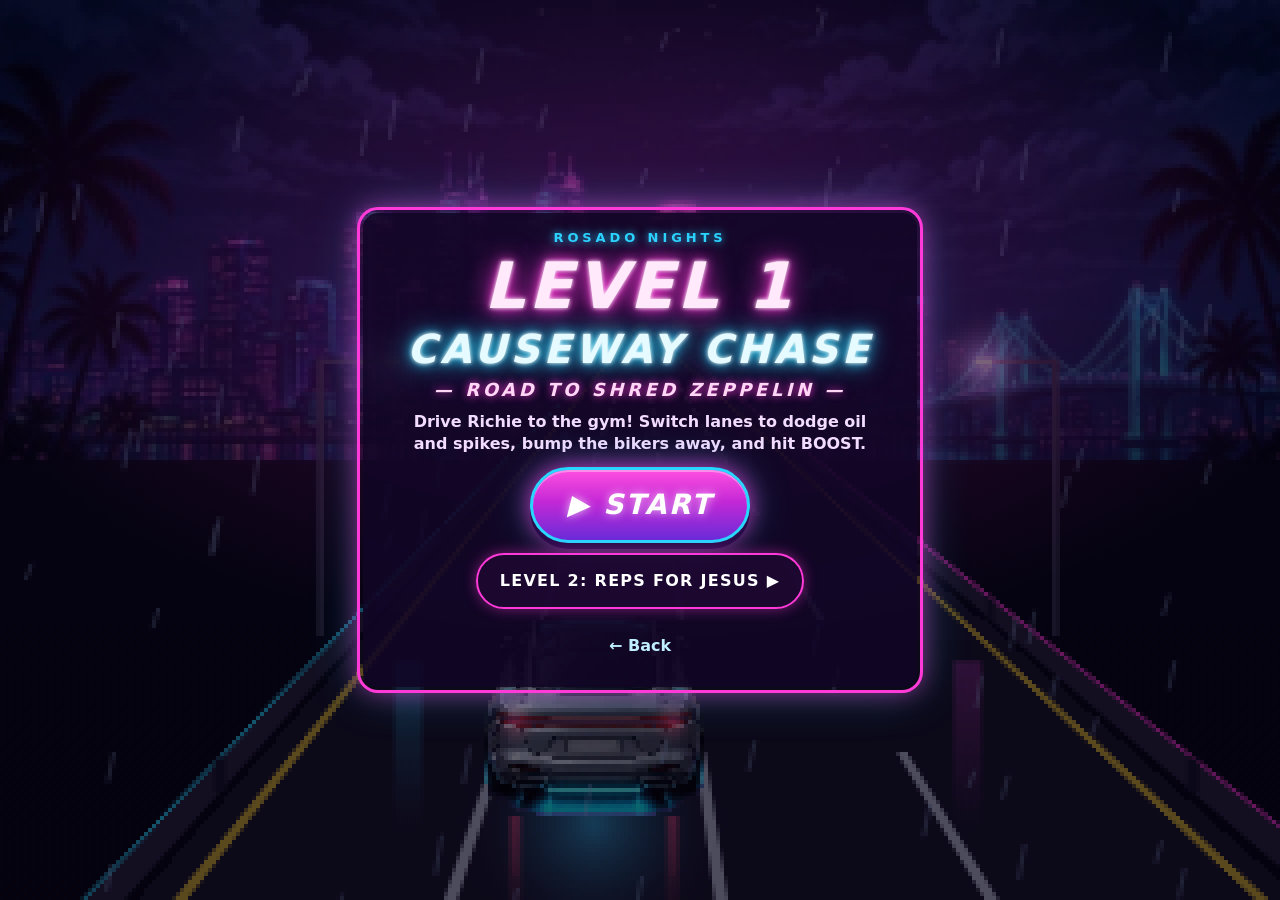
==== commit e8bb4487: "v0.3.2 game page" ====
--- a/game/index.html
+++ b/game/index.html
@@ -10,7 +10,7 @@
 <meta name="apple-mobile-web-app-status-bar-style" content="black-translucent">
 <meta name="description" content="Rosado Nights · Level 1: Causeway Chase, drive Richie across the neon bridge to Shred Zeppelin. Level 2: Reps for Jesus, bench press 400 lbs, then hit the heavy bag. Level 3: The Alley, a neon street brawl with El Jefe's linen-suited bodyguards.">
 <title>Rosado Nights · Level 1: Causeway Chase</title>
-<link rel="stylesheet" href="css/game.css?v=0.3.1">
+<link rel="stylesheet" href="css/game.css?v=0.3.2">
 </head>
 <body>
 <div id="app" data-phase="intro" data-level="1">
@@ -131,13 +131,18 @@
    <p class="rot">Tip: turn your phone sideways for the best view.</p>
   </div>
  </div>
+ <div id="cut" hidden>
+  <video id="cutv" playsinline webkit-playsinline preload="none" poster="assets/cutscene-escobar-poster.webp?v=0.3.2" aria-label="Cutscene: Richie finds his car and heads for the airfield"></video>
+  <button id="cutTap" type="button" hidden>▶ TAP TO PLAY</button>
+  <button id="cutSkip" type="button" aria-label="Skip cutscene">SKIP ▶▶</button>
+ </div>
  <div id="done3" class="card" hidden>
   <div class="cardin">
    <div class="kicker">ROSADO NIGHTS</div>
    <h1 class="small">LEVEL 3 COMPLETE</h1>
    <div class="where">— EL JEFE’S LINEN WALL IS DOWN —</div>
    <p class="stats" id="stats3"></p>
-   <p class="next2 teaser t3" id="teaser3"><b>NEXT: ESCOBAR’S MANSION</b><span>Richie is going to take Escobar down · MORE COMING SOON</span></p>
+   <p class="next2 teaser t3" id="teaser3"><b>NEXT: LEVEL 4 · THE AIRFIELD</b><span>COMING SOON</span></p>
    <div class="btnrow"><button id="again3" type="button" class="big">↻ PLAY AGAIN</button>
    <button id="toL1b" type="button" class="mid">◀ LEVEL 1</button>
    <a class="mid btnlink" href="../">⌂ HOME</a></div>
@@ -145,10 +150,10 @@
  </div>
 </div>
 <script src="../theme.js?v=2"></script>
-<script src="js/sfx.js?v=0.3.1"></script>
-<script src="js/drive.js?v=0.3.1"></script>
-<script src="js/fight.js?v=0.3.1"></script>
-<script src="js/art.js?v=0.3.1"></script>
-<script src="js/game.js?v=0.3.1"></script>
+<script src="js/sfx.js?v=0.3.2"></script>
+<script src="js/drive.js?v=0.3.2"></script>
+<script src="js/fight.js?v=0.3.2"></script>
+<script src="js/art.js?v=0.3.2"></script>
+<script src="js/game.js?v=0.3.2"></script>
 </body>
 </html>
--- a/game/css/game.css
+++ b/game/css/game.css
@@ -1,4 +1,4 @@
-/* Rosado Nights · v0.3.1 · Level 1 "Causeway Chase" (drive) + Level 2 "Reps for Jesus" (gym) + Level 3 "The Alley" (fight) */
+/* Rosado Nights · v0.3.2 · Level 1 "Causeway Chase" (drive) + Level 2 "Reps for Jesus" (gym) + Level 3 "The Alley" (fight) */
 *{box-sizing:border-box}
 html,body{margin:0;height:100%;overflow:hidden;background:#07040d;color:#fff;overscroll-behavior:none}
 body{font-family:system-ui,-apple-system,"Segoe UI",Roboto,sans-serif;-webkit-tap-highlight-color:transparent;-webkit-user-select:none;user-select:none;-webkit-touch-callout:none;touch-action:manipulation}
@@ -308,3 +308,14 @@
 #shout.rage{color:#fff;font-size:clamp(34px,7vw,64px);letter-spacing:.1em;text-shadow:0 0 6px #fff,0 0 16px #ff3ad8,0 0 34px #ff3ad8,0 0 60px #29d6ff;animation:ragePop .5s cubic-bezier(.2,1.6,.4,1)}
 @keyframes ragePop{from{transform:translateX(-50%) scale(2.2);opacity:0}to{transform:translateX(-50%) scale(1);opacity:1}}
 @media (prefers-reduced-motion:reduce){#shout.rage{animation:none}}
+/* ---------- v0.3.2: cutscene video (Level 3 -> Level 4) ---------- */
+#cut{position:fixed;inset:0;z-index:200;background:#000;display:flex;align-items:center;justify-content:center}
+#cut[hidden]{display:none}
+#cutv{width:100%;height:100%;object-fit:contain;background:#000}
+#cutSkip{position:absolute;z-index:2;top:calc(10px + env(safe-area-inset-top));right:max(12px,env(safe-area-inset-right));min-width:112px;min-height:56px;padding:0 18px;border-radius:999px;
+ font:900 italic 18px/1 var(--neo);letter-spacing:.08em;color:#fff;background:rgba(10,4,24,.62);border:3px solid #29d6ff;box-shadow:0 0 14px rgba(41,214,255,.6);touch-action:manipulation}
+#cutSkip:active{transform:translateY(2px)}
+#cutTap{position:absolute;z-index:2;left:50%;top:50%;transform:translate(-50%,-50%);min-width:min(320px,80vw);min-height:100px;padding:0 28px;border-radius:24px;
+ font:900 italic clamp(24px,6vw,36px)/1 var(--neo);letter-spacing:.06em;color:#fff;background:radial-gradient(circle at 40% 35%,#ff7ae8,#c428d6 60%,#5a1a8a);border:4px solid var(--yel);box-shadow:0 6px 0 #2a0b4a,0 0 30px rgba(255,58,216,.8);touch-action:manipulation}
+#cutTap[hidden]{display:none}
+#cutSkip:focus-visible,#cutTap:focus-visible{outline:4px solid #fff;outline-offset:4px}
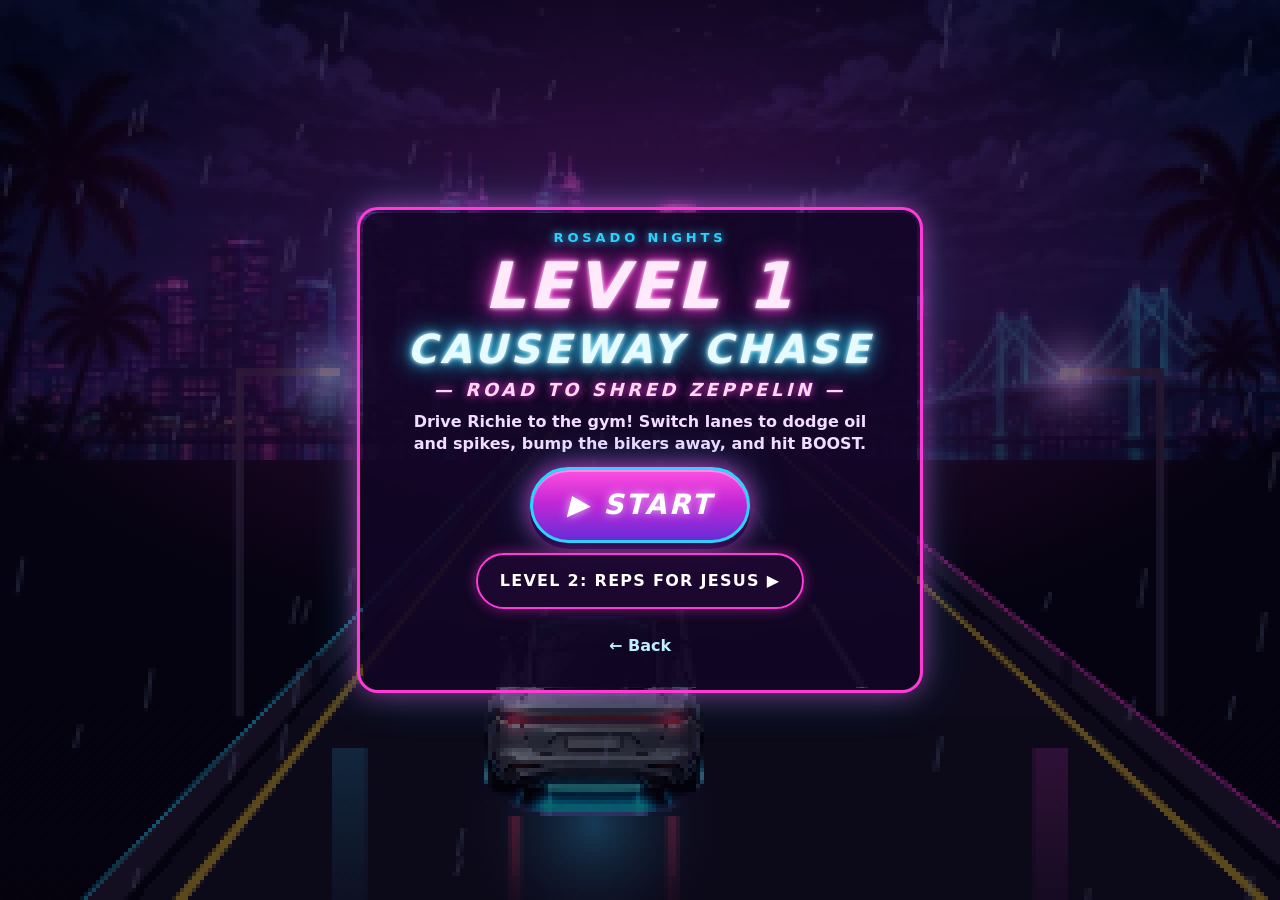
==== commit 9b80f80b: "v0.4.0: game page" ====
--- a/game/index.html
+++ b/game/index.html
@@ -8,9 +8,9 @@
 <meta name="apple-mobile-web-app-capable" content="yes">
 <meta name="mobile-web-app-capable" content="yes">
 <meta name="apple-mobile-web-app-status-bar-style" content="black-translucent">
-<meta name="description" content="Rosado Nights · Level 1: Causeway Chase, drive Richie across the neon bridge to Shred Zeppelin. Level 2: Reps for Jesus, bench press 400 lbs, then hit the heavy bag. Level 3: The Alley, a neon street brawl with El Jefe's linen-suited bodyguards.">
+<meta name="description" content="Rosado Nights · Level 1: Causeway Chase, drive Richie across the neon bridge to Shred Zeppelin. Level 2: Reps for Jesus, bench press 400 lbs, then hit the heavy bag. Level 3: The Alley, a neon street brawl with El Jefe's linen-suited bodyguards. Level 4: The Airfield, tail the yellow supercar, beat Big Manny and Aces, and fly off in the plane.">
 <title>Rosado Nights · Level 1: Causeway Chase</title>
-<link rel="stylesheet" href="css/game.css?v=0.3.2">
+<link rel="stylesheet" href="css/game.css?v=0.4.0">
 </head>
 <body>
 <div id="app" data-phase="intro" data-level="1">
@@ -28,7 +28,8 @@
   </div>
  <div id="dhud" aria-live="off">
   <div class="dbox2 hp"><div class="dlab"><span class="heart" aria-hidden="true">&#9829;</span> HEALTH</div><div id="hpbar" aria-label="Health"><i></i><i></i><i></i><i></i><i></i><i></i><i></i><i></i><i></i><i></i></div></div>
-  <div class="dbox2 togym"><div class="dlab">DISTANCE TO GYM</div><div class="dval"><b id="dist">3.00</b><small>KM</small></div><div class="dbar"><i id="distFill"></i></div></div>
+  <div class="dbox2 togym"><div class="dlab"><span class="l1t">DISTANCE TO GYM</span><span class="l4t">TO THE AIRFIELD</span></div><div class="dval"><b id="dist">3.00</b><small>KM</small></div><div class="dbar"><i id="distFill"></i></div></div>
+  <div class="dbox2 gapbox" id="gapbox"><div class="dlab">DISTANCE <b id="gapv">60</b><small>M</small></div><div class="gapbar" aria-label="Distance to the yellow supercar: keep the marker in the green"><em id="gapZone"></em><i id="gapMark"></i></div><div class="gapmsg" id="gapMsg">IN RANGE</div></div>
  </div>
  <button id="selfBtn" type="button" aria-pressed="false" aria-label="Self drive: the car steers itself">
   <svg class="wheel" viewBox="0 0 24 24" aria-hidden="true"><circle cx="12" cy="12" r="9.5" fill="none" stroke="currentColor" stroke-width="2.6"/><circle cx="12" cy="12" r="2.6" fill="currentColor"/><path d="M3.2 10.5h6.3M14.5 10.5h6.3M12 14.6v6.6" stroke="currentColor" stroke-width="2.6" stroke-linecap="round"/></svg>
@@ -56,7 +57,8 @@
   <div class="ebar" id="ebar" hidden><span id="ename">RAFA</span><div class="fbar small"><i id="ehp"></i></div></div>
   <div class="wtag" id="wtag">WAVE 1/3</div>
  </div>
- <div id="bossbar" hidden><canvas id="bface" width="48" height="48" aria-hidden="true"></canvas><div class="bb"><div class="bname">EL JEFE ESTEBAN LAVANDA</div><div class="fbar boss"><i id="bhp"></i></div></div></div>
+ <div id="bossbar" hidden><canvas id="bface" width="48" height="48" aria-hidden="true"></canvas><div class="bb"><div class="bname" id="bname">EL JEFE ESTEBAN LAVANDA</div><div class="fbar boss"><i id="bhp"></i></div>
+  <div class="duo2" id="duo2" hidden><canvas id="bface2" width="48" height="48" aria-hidden="true"></canvas><div class="bb"><div class="bname" id="bname2">ACES</div><div class="fbar boss"><i id="bhp2"></i></div></div></div></div></div>
  <div id="goArrow" hidden>GO <b>→</b></div>
  <button id="autoBtn" type="button" aria-pressed="false" aria-label="Auto fight: Richie fights by himself">
   <svg class="fist" viewBox="0 0 24 24" aria-hidden="true"><path d="M6 10h11a3 3 0 0 1 0 6h-1v3H8a2 2 0 0 1-2-2z" fill="currentColor"/><path d="M8 10V7a1.5 1.5 0 0 1 3 0v3M11 10V6.5a1.5 1.5 0 0 1 3 0V10M14 10V7a1.5 1.5 0 0 1 3 0v3" fill="none" stroke="currentColor" stroke-width="2"/></svg>
@@ -131,8 +133,19 @@
    <p class="rot">Tip: turn your phone sideways for the best view.</p>
   </div>
  </div>
+ <div id="intro4" class="card" hidden>
+  <div class="cardin">
+   <div class="kicker">ROSADO NIGHTS</div>
+   <h1>LEVEL 4</h1>
+   <h2>THE AIRFIELD</h2>
+   <div class="where">— TAIL THE YELLOW SUPERCAR —</div>
+   <p class="how">Stay on the supercar’s tail: keep the DISTANCE marker in the green. Too far and you lose him, too close and he spots you. ◀ ▶ to dodge traffic, BOOST to catch up, or turn on SELF DRIVE. Then beat Escobar’s two men at the airfield and take the plane!</p>
+   <button id="start4" type="button" class="big">▶ START</button>
+   <p class="rot">Tip: turn your phone sideways for the best view.</p>
+  </div>
+ </div>
  <div id="cut" hidden>
-  <video id="cutv" playsinline webkit-playsinline preload="none" poster="assets/cutscene-escobar-poster.webp?v=0.3.2" aria-label="Cutscene: Richie finds his car and heads for the airfield"></video>
+  <video id="cutv" playsinline webkit-playsinline preload="none" poster="assets/cutscene-escobar-poster.webp?v=0.4.0" aria-label="Cutscene: Richie finds his car and heads for the airfield"></video>
   <button id="cutTap" type="button" hidden>▶ TAP TO PLAY</button>
   <button id="cutSkip" type="button" aria-label="Skip cutscene">SKIP ▶▶</button>
  </div>
@@ -142,18 +155,31 @@
    <h1 class="small">LEVEL 3 COMPLETE</h1>
    <div class="where">— EL JEFE’S LINEN WALL IS DOWN —</div>
    <p class="stats" id="stats3"></p>
-   <p class="next2 teaser t3" id="teaser3"><b>NEXT: LEVEL 4 · THE AIRFIELD</b><span>COMING SOON</span></p>
-   <div class="btnrow"><button id="again3" type="button" class="big">↻ PLAY AGAIN</button>
+   <button id="next4" type="button" class="big go3">CONTINUE TO LEVEL 4 →<small>THE AIRFIELD</small></button>
+   <div class="btnrow"><button id="again3" type="button" class="mid">↻ PLAY AGAIN</button>
    <button id="toL1b" type="button" class="mid">◀ LEVEL 1</button>
+   <a class="mid btnlink" href="../">⌂ HOME</a></div>
+  </div>
+ </div>
+ <div id="done4" class="card" hidden>
+  <div class="cardin">
+   <div class="kicker">ROSADO NIGHTS</div>
+   <h1 class="small">LEVEL 4 COMPLETE</h1>
+   <div class="where">— WHEELS UP. HEADING FOR THE HILLS —</div>
+   <p class="stats" id="stats4"></p>
+   <p class="next2 teaser t4" id="teaser4"><b>NEXT: ESCOBAR’S MANSION</b><span>COMING SOON</span></p>
+   <div class="btnrow"><button id="again4" type="button" class="big">↻ PLAY AGAIN</button>
+   <button id="toL1c" type="button" class="mid">◀ LEVEL 1</button>
    <a class="mid btnlink" href="../">⌂ HOME</a></div>
   </div>
  </div>
 </div>
 <script src="../theme.js?v=2"></script>
-<script src="js/sfx.js?v=0.3.2"></script>
-<script src="js/drive.js?v=0.3.2"></script>
-<script src="js/fight.js?v=0.3.2"></script>
-<script src="js/art.js?v=0.3.2"></script>
-<script src="js/game.js?v=0.3.2"></script>
+<script src="js/sfx.js?v=0.4.0"></script>
+<script src="js/drive.js?v=0.4.0"></script>
+<script src="js/fight.js?v=0.4.0"></script>
+<script src="js/plane.js?v=0.4.0"></script>
+<script src="js/art.js?v=0.4.0"></script>
+<script src="js/game.js?v=0.4.0"></script>
 </body>
 </html>
--- a/game/css/game.css
+++ b/game/css/game.css
@@ -1,4 +1,4 @@
-/* Rosado Nights · v0.3.2 · Level 1 "Causeway Chase" (drive) + Level 2 "Reps for Jesus" (gym) + Level 3 "The Alley" (fight) */
+/* Rosado Nights · v0.4.0 · Level 1 "Causeway Chase" (drive) + Level 2 "Reps for Jesus" (gym) + Level 3 "The Alley" (fight) + Level 4 "The Airfield" (chase, fight, plane) */
 *{box-sizing:border-box}
 html,body{margin:0;height:100%;overflow:hidden;background:#07040d;color:#fff;overscroll-behavior:none}
 body{font-family:system-ui,-apple-system,"Segoe UI",Roboto,sans-serif;-webkit-tap-highlight-color:transparent;-webkit-user-select:none;user-select:none;-webkit-touch-callout:none;touch-action:manipulation}
@@ -319,3 +319,44 @@
  font:900 italic clamp(24px,6vw,36px)/1 var(--neo);letter-spacing:.06em;color:#fff;background:radial-gradient(circle at 40% 35%,#ff7ae8,#c428d6 60%,#5a1a8a);border:4px solid var(--yel);box-shadow:0 6px 0 #2a0b4a,0 0 30px rgba(255,58,216,.8);touch-action:manipulation}
 #cutTap[hidden]{display:none}
 #cutSkip:focus-visible,#cutTap:focus-visible{outline:4px solid #fff;outline-offset:4px}
+
+/* ---------- v0.4.0 Level 4 "The Airfield" ----------
+   data-l4: intro | chase | fight | plane | done. Chase reuses the Level 1 drive HUD (data-level=1), the fight reuses Level 3 (data-level=3), the plane ending is data-level=4. */
+#app[data-level="4"] #hud,#app[data-level="4"] #controls,#app[data-level="4"] #dhud,#app[data-level="4"] #fhud,#app[data-level="4"] #dctl,#app[data-level="4"] #fctl{display:none!important}
+.l4t{display:none}
+#app[data-l4="chase"] .l1t,#app[data-l4="intro"] .l1t{display:none}
+#app[data-l4="chase"] .l4t,#app[data-l4="intro"] .l4t{display:inline}
+.gapbox{display:none;order:1;min-width:150px;border-color:var(--yel);box-shadow:0 0 10px rgba(255,210,58,.45)}
+.togym{order:2}
+#app[data-l4="chase"] .gapbox{display:block}
+.gapbox .dlab{color:#fff4c8;text-shadow:0 0 6px var(--yel)}
+.gapbox .dlab b{font:900 italic 16px/1 var(--neo);color:#fff;margin-left:4px}.gapbox .dlab small{font:900 10px system-ui;margin-left:2px}
+.gapbar{position:relative;height:12px;border-radius:6px;background:linear-gradient(90deg,rgba(255,58,90,.55),rgba(255,58,90,.15) 12%,rgba(255,255,255,.1) 30%,rgba(255,255,255,.1) 70%,rgba(255,58,90,.4));margin-top:6px;overflow:hidden}
+.gapbar em{position:absolute;top:0;bottom:0;background:rgba(61,255,122,.55);box-shadow:0 0 8px #3dff7a}
+.gapbar i{position:absolute;top:-2px;bottom:-2px;width:4px;margin-left:-2px;background:#fff;box-shadow:0 0 6px #fff,0 0 10px var(--yel);border-radius:2px}
+.gapmsg{font:900 italic 12px/1 var(--neo);letter-spacing:.12em;margin-top:5px;color:#3dff7a;text-shadow:0 0 6px #3dff7a;text-align:center}
+.gapbox.warn .gapmsg{color:var(--yel);text-shadow:0 0 6px var(--yel)}
+.gapbox.bad{border-color:#ff3a5a;box-shadow:0 0 14px rgba(255,58,90,.7)}
+.gapbox.bad .gapmsg{color:#ff5a6a;text-shadow:0 0 6px #ff3a5a;animation:blink .5s steps(2) infinite}
+.duo2{display:flex;gap:6px;align-items:center;margin-top:4px}.duo2[hidden]{display:none}
+#bface2{width:24px;height:24px;border-radius:4px;border:2px solid #b593d9;image-rendering:pixelated;flex:none}
+.who.manny{color:#9dffd8;text-shadow:0 0 8px #2fd39a}.who.aces{color:#ffc9a8;text-shadow:0 0 8px #ff8a5a}
+#done4{background:linear-gradient(180deg,rgba(6,2,14,.25),rgba(6,2,14,.62))}
+#done4 .cardin{background:rgba(10,4,24,.72)}
+.teaser.t4 b{font-size:1.15em}.t4 span{display:block;margin-top:4px}
+#done4 .btnrow .mid,#done4 .btnrow .btnlink{min-width:160px}#done4 .btnrow .big{white-space:nowrap}
+@media not all and (orientation:portrait){#app[data-l4="chase"] .gapbox{position:absolute;top:calc(100% + 6px);left:max(10px,env(safe-area-inset-left))}}
+@media (max-height:500px) and (orientation:landscape){
+ .gapbox{min-width:130px;padding:4px 8px 5px}.gapmsg{font-size:11px;margin-top:3px}.gapbar{height:10px;margin-top:4px}
+ #app[data-l4="chase"] .togym .dbar{display:none}
+ #done4 .where{display:none}#done4 .stats{font-size:14px;line-height:1.3}#done4 .btnrow .big{min-width:190px}#done4 .cardin,#intro4 .cardin{max-width:640px}
+ #intro4 .how{font-size:13px}
+}
+@media (orientation:portrait){
+ #app[data-l4="chase"] #dhud{flex-wrap:wrap;gap:8px 10px;padding-top:10px}
+ #app[data-l4="chase"] .gapbox{order:-1;flex-basis:100%;max-width:360px}
+ #app[data-l4="chase"] .dbox2{padding:6px 10px}
+}
+@media (prefers-reduced-motion:reduce){.gapbox.bad .gapmsg{animation:none}}
+@media (orientation:portrait){#app.duo #bossbar,#app.duo.autofight #bossbar{top:calc(86px + env(safe-area-inset-top))}#app.duo[data-level="3"] #shout{top:calc(min(60vh,87vw) * .52)}}
+@media (orientation:portrait) and (min-width:700px){#app.duo #bossbar,#app.duo.autofight #bossbar{top:calc(120px + env(safe-area-inset-top))}}
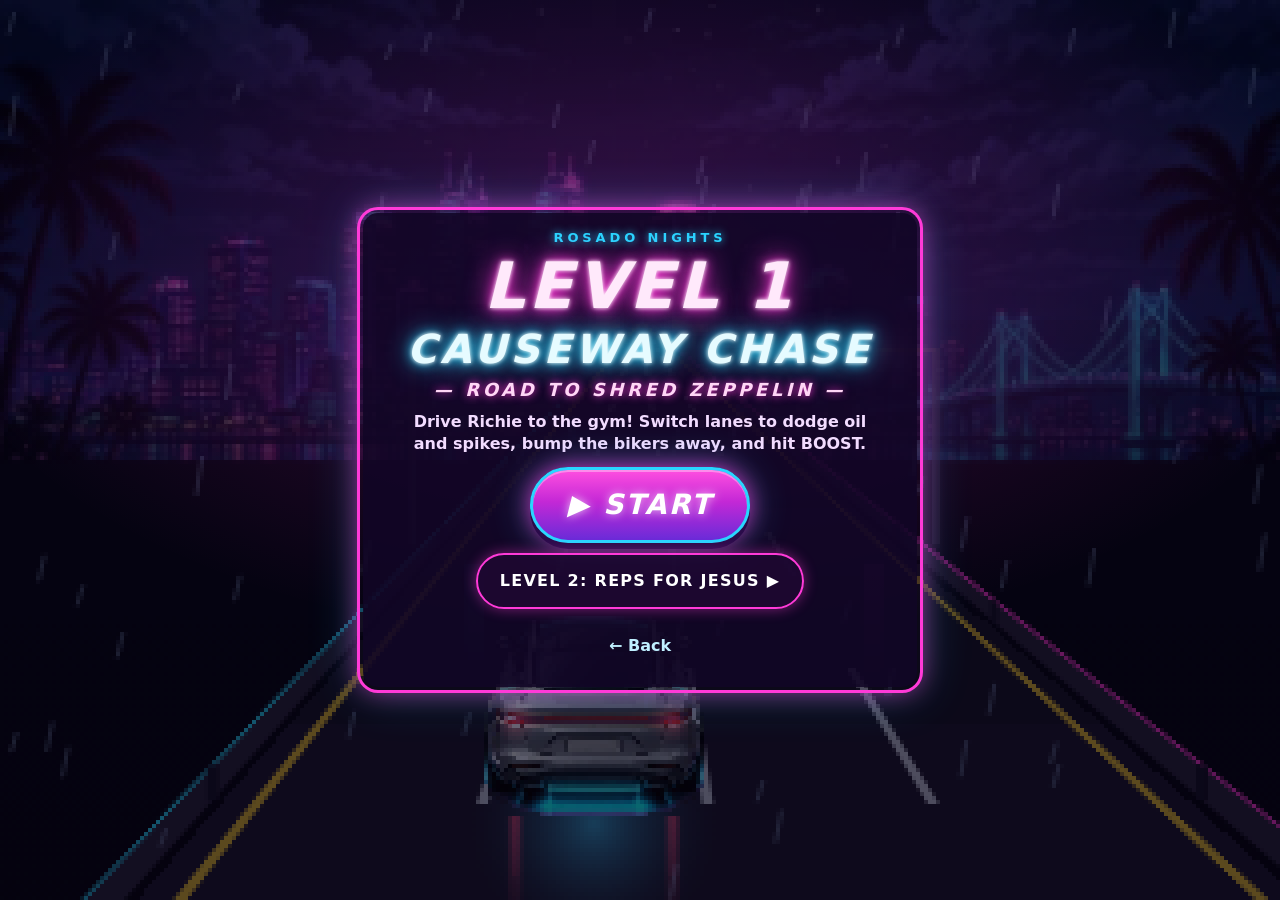
==== commit 382bde84: "v0.5.0: game page" ====
--- a/game/index.html
+++ b/game/index.html
@@ -8,9 +8,9 @@
 <meta name="apple-mobile-web-app-capable" content="yes">
 <meta name="mobile-web-app-capable" content="yes">
 <meta name="apple-mobile-web-app-status-bar-style" content="black-translucent">
-<meta name="description" content="Rosado Nights · Level 1: Causeway Chase, drive Richie across the neon bridge to Shred Zeppelin. Level 2: Reps for Jesus, bench press 400 lbs, then hit the heavy bag. Level 3: The Alley, a neon street brawl with El Jefe's linen-suited bodyguards. Level 4: The Airfield, tail the yellow supercar, beat Big Manny and Aces, and fly off in the plane.">
+<meta name="description" content="Rosado Nights · Level 1: Causeway Chase, drive Richie across the neon bridge to Shred Zeppelin. Level 2: Reps for Jesus, bench press 400 lbs, then hit the heavy bag. Level 3: The Alley, a neon street brawl with El Jefe's linen-suited bodyguards. Level 4: The Airfield, tail the yellow supercar, beat Big Manny and Aces, and fly off in the plane. Level 5: Escobar's Mansion, fly through neon rings, parachute onto the lawn and sneak past the guards.">
 <title>Rosado Nights · Level 1: Causeway Chase</title>
-<link rel="stylesheet" href="css/game.css?v=0.4.0">
+<link rel="stylesheet" href="css/game.css?v=0.5.0">
 </head>
 <body>
 <div id="app" data-phase="intro" data-level="1">
@@ -73,6 +73,36 @@
    <button id="fAtk" type="button" class="fbtn atk" aria-label="Attack">ATTACK</button>
   </div>
  </div>
+
+ <div id="mhud" aria-live="off">
+  <div class="mcol">
+   <div class="mbox fly-only"><span class="ml">ALTITUDE</span><b id="mAlt">800</b><small>FT</small></div>
+   <div class="mbox fly-only"><span class="ml">RINGS</span><b id="mRings">0/16</b></div>
+   <div class="mbox fly-only mboost"><span class="ml">BOOST</span><div class="mbar"><i id="mBoostFill"></i></div></div>
+   <div class="mbox chute-only"><span class="ml">HEIGHT</span><b id="mHeight">450</b><small>FT</small></div>
+   <div class="mbox chute-only"><span class="ml">WIND</span><b id="mWindV">◀ 6</b><small>KT</small></div>
+   <div class="mbox chute-only mtgt"><span class="ml">TARGET</span><div class="tgtbar" aria-label="Distance to the landing target: keep the marker in the middle"><em></em><i id="mTgtMark"></i></div></div>
+   <div class="mbox st-only mrich"><canvas id="mface" width="72" height="72" aria-hidden="true"></canvas><div><div class="ml">RICHIE <span id="mLives">×3</span></div><div class="mbar hp"><i id="mHpi"></i></div></div></div>
+   <div class="mbox st-only mdet" id="mDet"><span class="ml" id="mDetLbl">STEALTH</span><div class="mbar"><i id="mDetFill"></i></div></div>
+   <div class="mbox st-only"><span class="ml">AMMO</span><b id="mAmmo">6</b><span class="ml">GUARDS</span><b id="mGuards">6</b></div>
+   <div class="mbox mscore"><b id="mScore">000000</b></div>
+  </div>
+ </div>
+ <button id="mAuto" type="button" aria-pressed="false" aria-label="Auto: Richie flies, steers and sneaks by himself">
+  <svg class="fist" viewBox="0 0 24 24" aria-hidden="true"><path d="M3 13l18-6-6 14-3-6z" fill="currentColor"/></svg>
+  <span class="slab" id="mAutoLbl">AUTO PILOT</span><span class="sstate" id="mAutoState">OFF</span></button>
+ <div id="mAutoInd" hidden><i></i><span id="mAutoIndT">AUTO PILOT ON</span></div>
+ <div id="mctl">
+  <div id="mstick" aria-label="Move: drag the joystick" role="application"><div id="mknob"></div></div>
+  <div class="msteer chute-only"><button id="mL" type="button" class="sbtn" aria-label="Steer left">&#9664;</button>
+   <button id="mR" type="button" class="sbtn" aria-label="Steer right">&#9654;</button></div>
+  <div class="mbtns">
+   <button id="mSneak" type="button" class="fbtn st-only sneak" aria-pressed="false" aria-label="Sneak: crouch and creep">SNEAK</button>
+   <button id="mShoot" type="button" class="fbtn st-only shoot" aria-label="Shoot the silenced pistol">SHOOT</button>
+   <button id="mBoost" type="button" class="fbtn fly-only mboostb" aria-label="Boost">BOOST</button>
+   <button id="mFlare" type="button" class="fbtn chute-only flare" aria-label="Flare: hold to slow your drop">FLARE</button>
+  </div>
+ </div>
  <div id="dialog" hidden>
   <div class="dbox"><canvas id="face" width="144" height="144" aria-hidden="true"></canvas>
    <div class="dtext"><div class="who" id="who">FLEXECUTIONER</div><p id="line"></p></div>
@@ -145,7 +175,7 @@
   </div>
  </div>
  <div id="cut" hidden>
-  <video id="cutv" playsinline webkit-playsinline preload="none" poster="assets/cutscene-escobar-poster.webp?v=0.4.0" aria-label="Cutscene: Richie finds his car and heads for the airfield"></video>
+  <video id="cutv" playsinline webkit-playsinline preload="none" poster="assets/cutscene-escobar-poster.webp?v=0.5.0" aria-label="Cutscene: Richie finds his car and heads for the airfield"></video>
   <button id="cutTap" type="button" hidden>▶ TAP TO PLAY</button>
   <button id="cutSkip" type="button" aria-label="Skip cutscene">SKIP ▶▶</button>
  </div>
@@ -167,19 +197,43 @@
    <h1 class="small">LEVEL 4 COMPLETE</h1>
    <div class="where">— WHEELS UP. HEADING FOR THE HILLS —</div>
    <p class="stats" id="stats4"></p>
-   <p class="next2 teaser t4" id="teaser4"><b>NEXT: ESCOBAR’S MANSION</b><span>COMING SOON</span></p>
-   <div class="btnrow"><button id="again4" type="button" class="big">↻ PLAY AGAIN</button>
+   <button id="next5" type="button" class="big go3">CONTINUE TO LEVEL 5 →<small>ESCOBAR’S MANSION</small></button>
+   <div class="btnrow"><button id="again4" type="button" class="mid">↻ PLAY AGAIN</button>
    <button id="toL1c" type="button" class="mid">◀ LEVEL 1</button>
    <a class="mid btnlink" href="../">⌂ HOME</a></div>
   </div>
  </div>
+<div id="intro5" class="card" hidden>
+  <div class="cardin">
+   <div class="kicker">ROSADO NIGHTS</div>
+   <h1>LEVEL 5</h1>
+   <h2>ESCOBAR’S MANSION</h2>
+   <div class="where">— DROP IN UNANNOUNCED —</div>
+   <p class="how">Fly the plane through the neon rings: joystick up and down, BOOST for speed. JUMP over the mansion and steer the parachute ◀ ▶ onto the glowing target, out of the searchlights. Then SNEAK past the guards, stay out of their flashlights and SHOOT to knock them out. AUTO helps at every stage.</p>
+   <button id="start5" type="button" class="big">▶ START</button>
+   <p class="rot">Tip: turn your phone sideways for the best view.</p>
+  </div>
+ </div>
+ <div id="done5" class="card" hidden>
+  <div class="cardin">
+   <div class="kicker">ROSADO NIGHTS</div>
+   <h1 class="small">LEVEL 5 COMPLETE</h1>
+   <div class="where">— YOU’RE AT ESCOBAR’S FRONT DOOR —</div>
+   <p class="stats" id="stats5"></p>
+   <p class="next2 teaser t5" id="teaser5"><b>NEXT: ESCOBAR</b><span>COMING SOON</span></p>
+   <div class="btnrow"><button id="again5" type="button" class="big">↻ PLAY AGAIN</button>
+   <button id="toL1d" type="button" class="mid">◀ LEVEL 1</button>
+   <a class="mid btnlink" href="../">⌂ HOME</a></div>
+  </div>
+ </div>
 </div>
 <script src="../theme.js?v=2"></script>
-<script src="js/sfx.js?v=0.4.0"></script>
-<script src="js/drive.js?v=0.4.0"></script>
-<script src="js/fight.js?v=0.4.0"></script>
-<script src="js/plane.js?v=0.4.0"></script>
-<script src="js/art.js?v=0.4.0"></script>
-<script src="js/game.js?v=0.4.0"></script>
+<script src="js/sfx.js?v=0.5.0"></script>
+<script src="js/drive.js?v=0.5.0"></script>
+<script src="js/fight.js?v=0.5.0"></script>
+<script src="js/plane.js?v=0.5.0"></script>
+<script src="js/mansion.js?v=0.5.0"></script>
+<script src="js/art.js?v=0.5.0"></script>
+<script src="js/game.js?v=0.5.0"></script>
 </body>
 </html>
--- a/game/css/game.css
+++ b/game/css/game.css
@@ -1,4 +1,4 @@
-/* Rosado Nights · v0.4.0 · Level 1 "Causeway Chase" (drive) + Level 2 "Reps for Jesus" (gym) + Level 3 "The Alley" (fight) + Level 4 "The Airfield" (chase, fight, plane) */
+/* Rosado Nights · v0.5.0 · Level 1 "Causeway Chase" (drive) + Level 2 "Reps for Jesus" (gym) + Level 3 "The Alley" (fight) + Level 4 "The Airfield" (chase, fight, plane) + Level 5 "Escobar's Mansion" (fly, chute, stealth) */
 *{box-sizing:border-box}
 html,body{margin:0;height:100%;overflow:hidden;background:#07040d;color:#fff;overscroll-behavior:none}
 body{font-family:system-ui,-apple-system,"Segoe UI",Roboto,sans-serif;-webkit-tap-highlight-color:transparent;-webkit-user-select:none;user-select:none;-webkit-touch-callout:none;touch-action:manipulation}
@@ -360,3 +360,99 @@
 @media (prefers-reduced-motion:reduce){.gapbox.bad .gapmsg{animation:none}}
 @media (orientation:portrait){#app.duo #bossbar,#app.duo.autofight #bossbar{top:calc(86px + env(safe-area-inset-top))}#app.duo[data-level="3"] #shout{top:calc(min(60vh,87vw) * .52)}}
 @media (orientation:portrait) and (min-width:700px){#app.duo #bossbar,#app.duo.autofight #bossbar{top:calc(120px + env(safe-area-inset-top))}}
+
+/* ---------- v0.5.0 Level 5 "Escobar's Mansion": fly / chute / stealth ---------- */
+#app[data-level="5"] #hud,#app[data-level="5"] #controls,#app[data-level="5"] #dhud,#app[data-level="5"] #fhud,#app[data-level="5"] #dctl,#app[data-level="5"] #fctl{display:none!important}
+#mhud,#mctl,#mAuto{display:none}
+#app[data-level="5"][data-hud="1"] #mhud{display:flex}
+#app[data-level="5"][data-hud="1"] #mAuto{display:flex}
+#app[data-level="5"][data-mctl="1"] #mctl{display:flex}
+#app .fly-only,#app .chute-only,#app .st-only{display:none}
+#app[data-l5="fly"] .fly-only,#app[data-l5="chute"] .chute-only,#app[data-l5="stealth"] .st-only{display:flex}
+#mhud{position:absolute;z-index:3;left:0;top:0;padding:calc(8px + env(safe-area-inset-top)) 0 0 max(10px,env(safe-area-inset-left));pointer-events:none}
+.mcol{display:flex;flex-direction:column;gap:4px;align-items:flex-start}
+.mbox{align-items:center;gap:6px;padding:4px 8px;border-radius:8px;background:rgba(10,4,26,.62);border:1px solid rgba(41,214,255,.45);box-shadow:0 0 8px rgba(41,214,255,.25);font:900 italic 12px/1 var(--neo);letter-spacing:.08em;color:#e6fbff}
+.mbox .ml{font-size:10px;color:#9fe8ff;letter-spacing:.12em}
+.mbox b{font-size:16px;color:#fff;text-shadow:0 0 6px var(--blue)}
+.mbox small{font-size:9px;color:#9fe8ff}
+.mbox.mscore{display:flex;border-color:rgba(255,210,58,.5)}.mbox.mscore b{color:var(--yel);text-shadow:0 0 6px var(--yel);letter-spacing:.12em;font-size:14px}
+.mbar{width:90px;height:9px;border-radius:3px;background:rgba(255,255,255,.14);overflow:hidden;border:1px solid rgba(255,255,255,.3)}
+.mbar i{display:block;height:100%;width:100%;background:linear-gradient(90deg,#29d6ff,#ff3ad8);box-shadow:0 0 8px #29d6ff;transition:width .15s}
+.mbar.hp i{background:linear-gradient(90deg,#3dff7a,#c8ff6a);box-shadow:0 0 8px #3dff7a}
+.mrich canvas{width:34px;height:34px;border-radius:6px;border:2px solid var(--blue);image-rendering:pixelated;flex:none}
+.mrich>div{display:flex;flex-direction:column;gap:4px}
+.mdet i{width:0;background:linear-gradient(90deg,#ffd23a,#ff9a3a);box-shadow:0 0 8px #ffd23a}
+.mdet.warn{border-color:#ffd23a}.mdet.warn .ml{color:#ffd23a}
+.mdet.alert{border-color:#ff3a5a;background:rgba(70,6,20,.75)}.mdet.alert .ml{color:#ff6a8a;animation:blink .5s steps(2) infinite}.mdet.alert i{background:linear-gradient(90deg,#ff3a5a,#ff8a5a);box-shadow:0 0 8px #ff3a5a}
+.mdet.hid{border-color:#7dfcff}.mdet.hid .ml{color:#7dfcff}
+.tgtbar{position:relative;width:110px;height:10px;border-radius:3px;background:rgba(255,255,255,.12);border:1px solid rgba(255,255,255,.3)}
+.tgtbar em{position:absolute;left:42.7%;width:14.6%;top:0;bottom:0;background:rgba(61,255,122,.5);box-shadow:0 0 6px #3dff7a}
+.tgtbar i{position:absolute;left:50%;top:-3px;width:4px;height:14px;margin-left:-2px;border-radius:2px;background:#fff;box-shadow:0 0 6px #fff}
+.tgtbar i.on{background:#3dff7a;box-shadow:0 0 8px #3dff7a}
+#mAuto{position:absolute;z-index:6;top:calc(8px + env(safe-area-inset-top));left:50%;transform:translateX(-50%);align-items:center;gap:8px;min-height:52px;padding:0 14px 0 10px;border-radius:16px;
+ border:3px solid var(--blue);background:rgba(12,4,30,.7);color:#e6fbff;font:900 italic 16px/1 var(--neo);letter-spacing:.06em;white-space:nowrap;box-shadow:0 0 14px rgba(41,214,255,.45);touch-action:none}
+#mAuto .fist{width:22px;height:22px;flex:none}
+#mAuto .sstate{font:900 11px/1 system-ui;letter-spacing:.1em;padding:4px 6px;border-radius:6px;background:rgba(255,255,255,.12);color:#cfd6e6;font-style:normal}
+#mAuto:active{transform:translateX(-50%) translateY(2px)}
+#app.autom #mAuto{color:#fff;border-color:var(--yel);background:rgba(80,56,8,.85);text-shadow:0 0 8px var(--yel);box-shadow:0 0 18px var(--yel),inset 0 0 12px rgba(255,210,58,.5)}
+#app.autom #mAuto .sstate{background:var(--yel);color:#2a1a00}
+#mAutoInd{position:absolute;z-index:5;top:calc(66px + env(safe-area-inset-top));left:50%;transform:translateX(-50%);display:flex;align-items:center;gap:6px;pointer-events:none;font:900 italic 11px/1 var(--neo);letter-spacing:.12em;color:var(--yel);text-shadow:0 0 6px var(--yel);white-space:nowrap}
+#mAutoInd i{width:8px;height:8px;border-radius:50%;background:var(--yel);animation:blink 1s steps(2) infinite}
+#mAutoInd[hidden],#app:not([data-level="5"]) #mAutoInd,#app:not([data-hud="1"]) #mAutoInd{display:none}
+#mctl{position:absolute;z-index:4;left:0;right:0;bottom:0;padding:0 max(14px,env(safe-area-inset-right)) calc(12px + env(safe-area-inset-bottom)) max(14px,env(safe-area-inset-left));justify-content:space-between;align-items:flex-end;pointer-events:none}
+#mctl>*{pointer-events:auto}
+#mstick{display:none;position:relative;width:126px;height:126px;border-radius:50%;border:3px solid rgba(41,214,255,.7);background:radial-gradient(circle,rgba(41,214,255,.18),rgba(12,4,30,.45) 70%);box-shadow:0 0 16px rgba(41,214,255,.45);touch-action:none}
+#app[data-l5="fly"] #mstick,#app[data-l5="stealth"] #mstick{display:block}
+#mknob{position:absolute;left:50%;top:50%;width:56px;height:56px;margin:-28px 0 0 -28px;border-radius:50%;background:radial-gradient(circle at 40% 35%,#9ff3ff,#1f8bd6 60%,#132a5a);border:2px solid #fff;box-shadow:0 0 14px #29d6ff;pointer-events:none}
+.msteer{gap:12px}.msteer .sbtn{touch-action:none}
+.mbtns{display:flex;gap:10px;align-items:flex-end}
+.mbtns .fbtn{align-items:center;justify-content:center;text-align:center}
+.fbtn.shoot{width:96px;height:96px;font-size:17px;border:3px solid var(--yel);background:radial-gradient(circle at 40% 35%,#ff7ae8,#c428d6 60%,#5a1a8a);box-shadow:0 5px 0 #2a0b4a,0 0 18px rgba(255,58,216,.7)}
+.fbtn.shoot.off{filter:grayscale(.7) brightness(.7)}
+.fbtn.sneak{width:76px;height:76px;font-size:13px;border:3px solid #29d6ff;background:radial-gradient(circle at 40% 35%,#8affd8,#16a99a 60%,#0b3a44);box-shadow:0 4px 0 #062a2e,0 0 14px rgba(41,214,255,.6)}
+.fbtn.sneak.on{border-color:#fff;box-shadow:0 4px 0 #062a2e,0 0 22px #7dfcff,inset 0 0 14px rgba(255,255,255,.5)}
+.fbtn.mboostb{width:100px;height:100px;font-size:17px;border:3px solid var(--yel);background:radial-gradient(circle at 40% 35%,#ffe88a,#ff9a3a 60%,#8a3a0a);box-shadow:0 5px 0 #3a1a04,0 0 18px rgba(255,210,58,.7)}
+.fbtn.mboostb.off{filter:grayscale(.6) brightness(.7)}
+.fbtn.mboostb.jump{font-size:20px;border-color:#fff;background:radial-gradient(circle at 40% 35%,#ff9af0,#ff3ad8 60%,#7a0a6a);animation:rageReady .5s ease-in-out infinite alternate;filter:none}
+.fbtn.flare{width:96px;height:96px;font-size:16px;border:3px solid #b593d9;background:radial-gradient(circle at 40% 35%,#e0c4ff,#8a5ad8 60%,#3a1a6a);box-shadow:0 4px 0 #1a0a3a,0 0 14px rgba(181,147,217,.6)}
+.fbtn.flare.hit{transform:translateY(3px);filter:brightness(1.3)}
+#app.autom #mctl{opacity:.55}
+#app[data-level="5"] #shout{top:calc(30% + env(safe-area-inset-top))}
+@media (max-height:500px) and (orientation:landscape){
+ .mbox{padding:3px 7px}.mbox b{font-size:14px}.mbar{width:76px}.tgtbar{width:92px}.mrich canvas{width:28px;height:28px}
+ #mstick{width:112px;height:112px}#mknob{width:50px;height:50px;margin:-25px 0 0 -25px}
+ .msteer .sbtn{width:78px;height:78px;font-size:30px}
+ .fbtn.shoot,.fbtn.mboostb,.fbtn.flare{width:84px;height:84px;font-size:15px}.fbtn.sneak{width:66px;height:66px;font-size:12px}
+ #mAuto{min-height:46px;font-size:14px}#mAutoInd{top:calc(58px + env(safe-area-inset-top))}
+}
+@media (orientation:portrait){
+ #app[data-level="5"] #view{height:min(60vh,87vw)}
+ #mhud{top:calc(min(60vh,87vw) + 66px);left:0;right:0;padding:0 10px;justify-content:center}
+ .mcol{flex-direction:row;flex-wrap:wrap;justify-content:center;align-items:stretch;gap:6px}
+ #mAuto{top:calc(min(60vh,87vw) + 8px)}
+ #mAutoInd{top:auto;bottom:calc(6px + env(safe-area-inset-bottom))}
+ #mctl{top:calc(min(60vh,87vw) + 112px);align-items:center;padding-bottom:calc(22px + env(safe-area-inset-bottom))}
+ #mstick{width:146px;height:146px}#mknob{width:64px;height:64px;margin:-32px 0 0 -32px}
+ .msteer{flex:1;gap:14px;margin-right:14px}.msteer .sbtn{flex:1;height:118px;font-size:44px}
+ #app[data-level="5"] #shout{top:calc(min(60vh,87vw) * .3)}
+}
+@media (orientation:portrait) and (max-width:699px){.mbox{padding:4px 7px}.mbar{width:72px}.tgtbar{width:90px}.mrich canvas{width:28px;height:28px}.fbtn.shoot,.fbtn.mboostb,.fbtn.flare{width:100px;height:100px}.fbtn.sneak{width:80px;height:80px}}
+@media (orientation:portrait) and (min-width:700px){
+ #mhud{top:calc(min(60vh,87vw) + 80px)}.mbox{padding:6px 10px}.mbox b{font-size:20px}.mbox .ml{font-size:12px}.mbar{width:120px;height:12px}.tgtbar{width:140px;height:12px}.mrich canvas{width:40px;height:40px}
+ #mAuto{min-height:60px;font-size:19px}
+ #mctl{top:calc(min(60vh,87vw) + 150px);width:min(640px,100%);left:50%;right:auto;transform:translateX(-50%)}
+ #mstick{width:180px;height:180px}#mknob{width:78px;height:78px;margin:-39px 0 0 -39px}
+ .msteer .sbtn{height:150px}
+ .fbtn.shoot,.fbtn.mboostb,.fbtn.flare{width:134px;height:134px;font-size:22px}.fbtn.sneak{width:108px;height:108px;font-size:17px}
+}
+@media (min-width:1000px) and (min-height:700px){
+ .mbox b{font-size:20px}.mbox .ml{font-size:12px}.mbar{width:120px;height:12px}.tgtbar{width:140px;height:12px}.mrich canvas{width:40px;height:40px}
+ #mstick{width:166px;height:166px}#mknob{width:72px;height:72px;margin:-36px 0 0 -36px}
+ .fbtn.shoot,.fbtn.mboostb,.fbtn.flare{width:120px;height:120px;font-size:20px}.fbtn.sneak{width:96px;height:96px;font-size:16px}
+ #mAuto{min-height:62px;font-size:19px}#mAutoInd{top:calc(80px + env(safe-area-inset-top))}
+}
+/* landing cards */
+#done5 .btnrow .big{white-space:nowrap}
+.teaser.t5 b{font-size:1.15em}.t5 span{display:block;margin-top:4px}
+@media (max-height:500px) and (orientation:landscape){#done4 .where,#done5 .where,#intro5 .where{display:none}#done5 .stats{font-size:14px;line-height:1.3}#done5 .cardin{max-width:640px}#intro5 .how{font-size:13px;line-height:1.35}}
+@media (prefers-reduced-motion:reduce){.fbtn.mboostb.jump,.mdet.alert .ml{animation:none}}
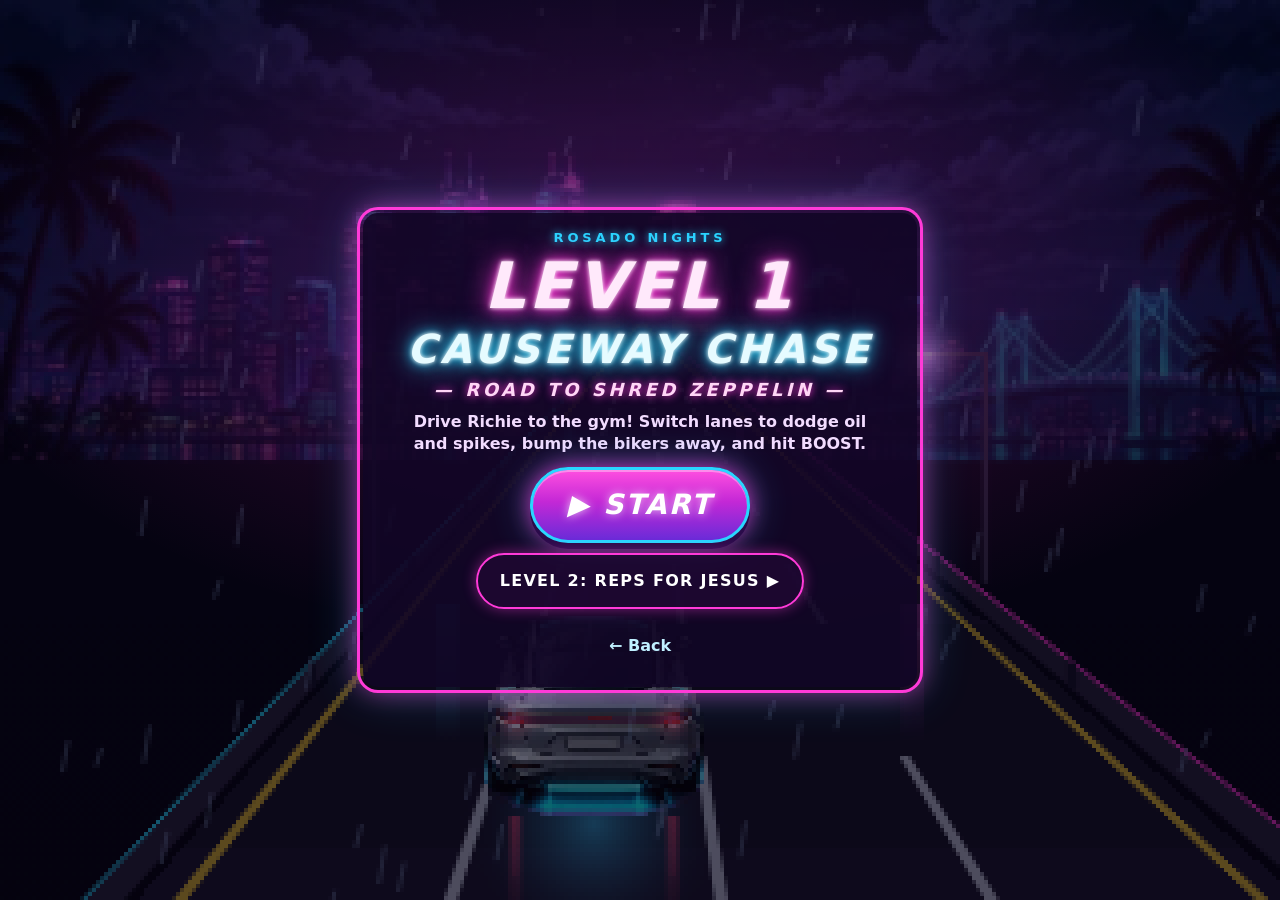
==== commit a606176a: "v0.6.0 game page" ====
--- a/game/index.html
+++ b/game/index.html
@@ -8,9 +8,9 @@
 <meta name="apple-mobile-web-app-capable" content="yes">
 <meta name="mobile-web-app-capable" content="yes">
 <meta name="apple-mobile-web-app-status-bar-style" content="black-translucent">
-<meta name="description" content="Rosado Nights · Level 1: Causeway Chase, drive Richie across the neon bridge to Shred Zeppelin. Level 2: Reps for Jesus, bench press 400 lbs, then hit the heavy bag. Level 3: The Alley, a neon street brawl with El Jefe's linen-suited bodyguards. Level 4: The Airfield, tail the yellow supercar, beat Big Manny and Aces, and fly off in the plane. Level 5: Escobar's Mansion, fly through neon rings, parachute onto the lawn and sneak past the guards.">
+<meta name="description" content="Rosado Nights · Level 1: Causeway Chase, drive Richie across the neon bridge to Shred Zeppelin. Level 2: Reps for Jesus, bench press 400 lbs, then hit the heavy bag. Level 3: The Alley, a neon street brawl with El Jefe's linen-suited bodyguards. Level 4: The Airfield, tail the yellow supercar, beat Big Manny and Aces, and fly off in the plane. Level 5: Escobar's Mansion, fly through neon rings, parachute onto the lawn and sneak past the guards. Level 6: Escobar, the final showdown: fight up the grand staircase, duel Escobar on the roof under the helicopter spotlight and chase him across the bay on a jet ski.">
 <title>Rosado Nights · Level 1: Causeway Chase</title>
-<link rel="stylesheet" href="css/game.css?v=0.5.0">
+<link rel="stylesheet" href="css/game.css?v=0.6.0">
 </head>
 <body>
 <div id="app" data-phase="intro" data-level="1">
@@ -103,6 +103,36 @@
    <button id="mFlare" type="button" class="fbtn chute-only flare" aria-label="Flare: hold to slow your drop">FLARE</button>
   </div>
  </div>
+ <div id="ehud" aria-live="off">
+  <div class="mcol">
+   <div class="mbox erich"><canvas id="eface" width="72" height="72" aria-hidden="true"></canvas><div><div class="ml">RICHIE <span id="eLives">×3</span></div><div class="mbar hp"><i id="eHpi"></i></div>
+    <div class="mbar rage e-brawl" id="eRage" aria-label="Rage meter"><i id="eRagei"></i></div></div></div>
+   <div class="mbox e-brawl ewpn" id="eWpn"><span class="ml">WEAPON</span><b id="eWpnN">FISTS</b><small id="eWpnU"></small></div>
+   <div class="mbox e-brawl"><b id="eWaveT">TANK</b></div>
+   <div class="mbox e-climb"><span class="ml">ROOF</span><div class="mbar"><i id="eClimb"></i></div></div>
+   <div class="mbox e-bay"><span class="ml">CATCH HIM</span><div class="mbar gap"><i id="eGap"></i></div></div>
+   <div class="mbox e-bay"><span class="ml">BAY</span><div class="mbar"><i id="eDist"></i></div></div>
+   <div class="mbox e-bay"><span class="ml">BOOST</span><div class="mbar"><i id="eBoostFill"></i></div></div>
+   <div class="mbox mscore"><b id="eScore">000000</b></div>
+  </div>
+ </div>
+ <div id="ebossbar" hidden><canvas id="ebface" width="48" height="48" aria-hidden="true"></canvas><div class="bb"><div class="bname" id="ebname">ESCOBAR</div><div class="fbar boss"><i id="ebhp"></i></div></div></div>
+ <button id="eAuto" type="button" aria-pressed="false" aria-label="Auto: Richie fights, climbs and rides by himself">
+  <svg class="fist" viewBox="0 0 24 24" aria-hidden="true"><path d="M6 10h11a3 3 0 0 1 0 6h-1v3H8a2 2 0 0 1-2-2z" fill="currentColor"/><path d="M8 10V7a1.5 1.5 0 0 1 3 0v3M11 10V6.5a1.5 1.5 0 0 1 3 0V10M14 10V7a1.5 1.5 0 0 1 3 0v3" fill="none" stroke="currentColor" stroke-width="2"/></svg>
+  <span class="slab" id="eAutoLbl">AUTO FIGHT</span><span class="sstate" id="eAutoState">OFF</span></button>
+ <div id="eAutoInd" hidden><i></i><span id="eAutoIndT">AUTO FIGHT ON</span></div>
+ <div id="ectl">
+  <div id="estick" aria-label="Move: drag the joystick" role="application"><div id="eknob"></div></div>
+  <div class="ebtns e-brawl">
+   <button id="eSpec" type="button" class="fbtn spec" aria-label="Richie Rage">RAGE</button>
+   <button id="eJump" type="button" class="fbtn jump" aria-label="Jump">JUMP</button>
+   <button id="eKick" type="button" class="fbtn kick" aria-label="Kick (kick a railing to drop its chandelier)">KICK</button>
+   <button id="eAtk" type="button" class="fbtn atk" aria-label="Attack">ATTACK</button>
+  </div>
+  <div class="ebtns2 e-climb"><button id="eLunge" type="button" class="fbtn atk" aria-label="Lunge up the wall">LUNGE</button></div>
+  <div class="ebtns2 e-bay"><button id="eBoost" type="button" class="fbtn mboostb" aria-label="Boost">BOOST</button><button id="eHop" type="button" class="fbtn atk" aria-label="Jump">JUMP</button></div>
+ </div>
+ <div id="slam" class="slam" hidden><div class="slamin"><b id="slamA">ESCOBAR</b><span id="slamB">THE KING OF MIAMI</span></div></div>
  <div id="dialog" hidden>
   <div class="dbox"><canvas id="face" width="144" height="144" aria-hidden="true"></canvas>
    <div class="dtext"><div class="who" id="who">FLEXECUTIONER</div><p id="line"></p></div>
@@ -175,7 +205,7 @@
   </div>
  </div>
  <div id="cut" hidden>
-  <video id="cutv" playsinline webkit-playsinline preload="none" poster="assets/cutscene-escobar-poster.webp?v=0.5.0" aria-label="Cutscene: Richie finds his car and heads for the airfield"></video>
+  <video id="cutv" playsinline webkit-playsinline preload="none" poster="assets/cutscene-escobar-poster.webp?v=0.6.0" aria-label="Cutscene: Richie finds his car and heads for the airfield"></video>
   <button id="cutTap" type="button" hidden>▶ TAP TO PLAY</button>
   <button id="cutSkip" type="button" aria-label="Skip cutscene">SKIP ▶▶</button>
  </div>
@@ -220,20 +250,43 @@
    <h1 class="small">LEVEL 5 COMPLETE</h1>
    <div class="where">— YOU’RE AT ESCOBAR’S FRONT DOOR —</div>
    <p class="stats" id="stats5"></p>
-   <p class="next2 teaser t5" id="teaser5"><b>NEXT: ESCOBAR</b><span>COMING SOON</span></p>
-   <div class="btnrow"><button id="again5" type="button" class="big">↻ PLAY AGAIN</button>
+   <button id="next6" type="button" class="big go3">CONTINUE TO LEVEL 6 →<small>ESCOBAR</small></button>
+   <div class="btnrow"><button id="again5" type="button" class="mid">↻ PLAY AGAIN</button>
    <button id="toL1d" type="button" class="mid">◀ LEVEL 1</button>
+   <a class="mid btnlink" href="../">⌂ HOME</a></div>
+  </div>
+ </div>
+ <div id="intro6" class="card" hidden>
+  <div class="cardin">
+   <div class="kicker">ROSADO NIGHTS · THE FINAL LEVEL</div>
+   <h1>LEVEL 6</h1>
+   <h2>ESCOBAR</h2>
+   <div class="where">— THE KING OF MIAMI —</div>
+   <p class="how">Fight up the grand staircase: ATTACK, KICK, JUMP and RAGE. Kick the railings to drop the chandeliers and grab the glowing pool cue, extinguisher and chandelier arm. Climb the wall, duel Escobar on the roof, then chase him across the bay on a jet ski. AUTO helps at every phase.</p>
+   <button id="start6" type="button" class="big">▶ START</button>
+   <p class="rot">Tip: turn your phone sideways for the best view.</p>
+  </div>
+ </div>
+ <div id="done6" class="card" hidden>
+  <div class="cardin">
+   <div class="kicker">ROSADO NIGHTS</div>
+   <h1 class="small">LEVEL 6 COMPLETE</h1>
+   <p class="endtxt" id="endtxt"><b>ESCOBAR DOWN.</b><span>THE CHIEF GOT AWAY...</span><em>ROSADO NIGHTS WILL RETURN</em></p>
+   <p class="stats" id="stats6"></p>
+   <div class="btnrow"><button id="again6" type="button" class="big">↻ PLAY AGAIN</button>
+   <button id="toL1e" type="button" class="mid">◀ LEVEL 1</button>
    <a class="mid btnlink" href="../">⌂ HOME</a></div>
   </div>
  </div>
 </div>
 <script src="../theme.js?v=2"></script>
-<script src="js/sfx.js?v=0.5.0"></script>
-<script src="js/drive.js?v=0.5.0"></script>
-<script src="js/fight.js?v=0.5.0"></script>
-<script src="js/plane.js?v=0.5.0"></script>
-<script src="js/mansion.js?v=0.5.0"></script>
-<script src="js/art.js?v=0.5.0"></script>
-<script src="js/game.js?v=0.5.0"></script>
+<script src="js/sfx.js?v=0.6.0"></script>
+<script src="js/drive.js?v=0.6.0"></script>
+<script src="js/fight.js?v=0.6.0"></script>
+<script src="js/plane.js?v=0.6.0"></script>
+<script src="js/mansion.js?v=0.6.0"></script>
+<script src="js/escobar.js?v=0.6.0"></script>
+<script src="js/art.js?v=0.6.0"></script>
+<script src="js/game.js?v=0.6.0"></script>
 </body>
 </html>
--- a/game/css/game.css
+++ b/game/css/game.css
@@ -456,3 +456,96 @@
 .teaser.t5 b{font-size:1.15em}.t5 span{display:block;margin-top:4px}
 @media (max-height:500px) and (orientation:landscape){#done4 .where,#done5 .where,#intro5 .where{display:none}#done5 .stats{font-size:14px;line-height:1.3}#done5 .cardin{max-width:640px}#intro5 .how{font-size:13px;line-height:1.35}}
 @media (prefers-reduced-motion:reduce){.fbtn.mboostb.jump,.mdet.alert .ml{animation:none}}
+/* ---------- v0.6.0 Level 6 "Escobar" (data-level=6, data-l6: intro|cut|slam|stairs|climb|roof|bay|deck|finale|done) ---------- */
+#app[data-level="6"] #hud,#app[data-level="6"] #controls,#app[data-level="6"] #dhud,#app[data-level="6"] #fhud,#app[data-level="6"] #dctl,#app[data-level="6"] #fctl,#app[data-level="6"] #mhud,#app[data-level="6"] #mctl{display:none!important}
+#ehud,#ectl,#eAuto{display:none}
+#app[data-level="6"][data-hud="1"] #ehud{display:flex}
+#app[data-level="6"][data-hud="1"]:not([data-l6="finale"]) #eAuto{display:flex}
+#app[data-level="6"][data-ectl="1"] #ectl{display:flex}
+#app .e-brawl,#app .e-climb,#app .e-bay{display:none}
+#app[data-l6="stairs"] .e-brawl,#app[data-l6="roof"] .e-brawl,#app[data-l6="deck"] .e-brawl,#app[data-l6="climb"] .e-climb,#app[data-l6="bay"] .e-bay{display:flex}
+#app[data-l6="stairs"] .mbar.e-brawl,#app[data-l6="roof"] .mbar.e-brawl,#app[data-l6="deck"] .mbar.e-brawl{display:block}
+#ehud{position:absolute;z-index:3;left:0;top:0;padding:calc(8px + env(safe-area-inset-top)) 0 0 max(10px,env(safe-area-inset-left));pointer-events:none}
+.mbox.erich{display:flex}.erich canvas{width:34px;height:34px;border-radius:6px;border:2px solid var(--pink);image-rendering:pixelated;flex:none}.erich>div{display:flex;flex-direction:column;gap:4px}
+.mbar.rage i{background:linear-gradient(90deg,#ff9a3a,#ff3ad8);box-shadow:0 0 8px #ff3ad8}
+.mbar.rage.full{border-color:#fff;box-shadow:0 0 10px #ff3ad8;animation:blink .5s steps(2) infinite}
+.mbar.gap i{background:linear-gradient(90deg,#ff3a5a,#ffd23a,#3dff7a)}
+.ewpn b{font-size:12px}.ewpn.has{border-color:#7dfcff;box-shadow:0 0 12px #7dfcff}.ewpn.has b{color:#7dfcff}
+#ebossbar{position:absolute;z-index:3;top:calc(8px + env(safe-area-inset-top));right:calc(max(10px,env(safe-area-inset-right)) + 68px);display:flex;align-items:center;gap:8px;width:min(340px,34vw);padding:6px 8px;border-radius:10px;background:rgba(10,4,26,.7);border:1px solid rgba(255,210,58,.55);pointer-events:none}
+#ebossbar[hidden],#app:not([data-level="6"]) #ebossbar,#app:not([data-hud="1"]) #ebossbar{display:none}
+#ebossbar canvas{width:40px;height:40px;border-radius:6px;border:2px solid var(--yel);flex:none}#ebossbar .bb{flex:1;min-width:0}
+#eAuto{position:absolute;z-index:6;top:calc(8px + env(safe-area-inset-top));left:50%;transform:translateX(-50%);align-items:center;gap:8px;min-height:52px;padding:0 14px 0 10px;border-radius:16px;
+ border:3px solid var(--blue);background:rgba(12,4,30,.7);color:#e6fbff;font:900 italic 16px/1 var(--neo);letter-spacing:.06em;white-space:nowrap;box-shadow:0 0 14px rgba(41,214,255,.45);touch-action:none}
+#eAuto .fist{width:22px;height:22px;flex:none}
+#eAuto .sstate{font:900 11px/1 system-ui;letter-spacing:.1em;padding:4px 6px;border-radius:6px;background:rgba(255,255,255,.12);color:#cfd6e6;font-style:normal}
+#eAuto:active{transform:translateX(-50%) translateY(2px)}
+#app.autoe #eAuto{color:#fff;border-color:var(--yel);background:rgba(80,56,8,.85);text-shadow:0 0 8px var(--yel);box-shadow:0 0 18px var(--yel),inset 0 0 12px rgba(255,210,58,.5)}
+#app.autoe #eAuto .sstate{background:var(--yel);color:#2a1a00}
+#eAutoInd{position:absolute;z-index:5;top:calc(66px + env(safe-area-inset-top));left:50%;transform:translateX(-50%);display:flex;align-items:center;gap:6px;pointer-events:none;font:900 italic 11px/1 var(--neo);letter-spacing:.12em;color:var(--yel);text-shadow:0 0 6px var(--yel);white-space:nowrap}
+#eAutoInd i{width:8px;height:8px;border-radius:50%;background:var(--yel);animation:blink 1s steps(2) infinite}
+#eAutoInd[hidden],#app:not([data-level="6"]) #eAutoInd,#app:not([data-hud="1"]) #eAutoInd{display:none}
+#ectl{position:absolute;z-index:4;left:0;right:0;bottom:0;padding:0 max(14px,env(safe-area-inset-right)) calc(12px + env(safe-area-inset-bottom)) max(14px,env(safe-area-inset-left));justify-content:space-between;align-items:flex-end;pointer-events:none}
+#ectl>*{pointer-events:auto}
+#estick{position:relative;width:126px;height:126px;border-radius:50%;border:3px solid rgba(255,58,216,.7);background:radial-gradient(circle,rgba(255,58,216,.16),rgba(12,4,30,.45) 70%);box-shadow:0 0 16px rgba(255,58,216,.45);touch-action:none}
+#eknob{position:absolute;left:50%;top:50%;width:56px;height:56px;margin:-28px 0 0 -28px;border-radius:50%;background:radial-gradient(circle at 40% 35%,#ffb0f0,#d628b8 60%,#4a0a5a);border:2px solid #fff;box-shadow:0 0 14px #ff3ad8;pointer-events:none}
+#ectl .ebtns{display:none;grid-template-columns:auto auto;grid-template-areas:"s j" "k a";gap:8px;justify-items:end;align-items:end}
+#app[data-l6="stairs"] #ectl .ebtns,#app[data-l6="roof"] #ectl .ebtns,#app[data-l6="deck"] #ectl .ebtns{display:grid}
+.ebtns2{gap:10px;align-items:flex-end}
+.ebtns .fbtn,.ebtns2 .fbtn{display:flex;align-items:center;justify-content:center;text-align:center}
+.fbtn.spec.ready{border-color:#fff}
+#app.autoe #ectl{opacity:.55}
+#app[data-level="6"] #shout{top:calc(28% + env(safe-area-inset-top))}
+/* the freeze-frame title slam */
+#app.slamming #view{filter:grayscale(.85) contrast(1.35) brightness(.8)}
+.slam{position:absolute;inset:0;z-index:7;display:flex;align-items:center;justify-content:center;overflow:hidden;cursor:pointer;
+ background:repeating-linear-gradient(-12deg,rgba(255,58,216,.0) 0 22px,rgba(255,58,216,.12) 22px 26px),linear-gradient(90deg,rgba(0,0,0,.65),rgba(0,0,0,.15) 50%,rgba(0,0,0,.65))}
+.slam[hidden]{display:none}
+.slamin{display:flex;flex-direction:column;align-items:center;gap:6px;padding:14px 34px;transform:skewX(-10deg) scale(2.4);opacity:0;background:linear-gradient(90deg,rgba(255,58,216,.0),rgba(255,58,216,.85) 12%,rgba(140,20,160,.9) 88%,rgba(255,58,216,0));border-top:3px solid #fff;border-bottom:3px solid #fff}
+.slam.in .slamin{animation:slamIn .42s cubic-bezier(.2,1.6,.4,1) forwards}
+.slam.chief .slamin{background:linear-gradient(90deg,rgba(41,214,255,0),rgba(20,60,160,.9) 12%,rgba(10,30,90,.92) 88%,rgba(41,214,255,0))}
+.slam.tank .slamin{background:linear-gradient(90deg,rgba(255,154,58,0),rgba(200,80,20,.9) 12%,rgba(120,30,10,.92) 88%,rgba(255,154,58,0))}
+.slamin b{font:900 italic clamp(40px,10vw,92px)/.9 var(--neo);letter-spacing:.08em;color:#fff;text-shadow:4px 4px 0 #1a0830,0 0 18px var(--yel)}
+.slamin span{font:900 italic clamp(14px,3vw,26px)/1 var(--neo);letter-spacing:.24em;color:var(--yel);text-shadow:2px 2px 0 #1a0830}
+@keyframes slamIn{0%{opacity:0;transform:skewX(-10deg) scale(2.4)}60%{opacity:1;transform:skewX(-10deg) scale(.94)}100%{opacity:1;transform:skewX(-10deg) scale(1)}}
+/* the ending card */
+.endtxt{display:flex;flex-direction:column;align-items:center;gap:6px;margin:0}
+.endtxt b{font:900 italic clamp(28px,6vw,48px)/1 var(--neo);letter-spacing:.08em;color:#fff;text-shadow:0 0 6px #fff,0 0 18px var(--yel)}
+.endtxt span{font:900 italic clamp(18px,3.6vw,28px)/1 var(--neo);letter-spacing:.12em;color:#9fe8ff;text-shadow:0 0 10px var(--blue)}
+.endtxt em{font:900 italic clamp(16px,3vw,24px)/1 var(--neo);letter-spacing:.16em;color:var(--pink);text-shadow:0 0 12px var(--pink);animation:blink 1.4s steps(2) infinite}
+#done6 .cardin{background:linear-gradient(180deg,rgba(60,20,40,.9),rgba(20,8,40,.92))}
+@media (max-height:500px) and (orientation:landscape){
+ #estick{width:112px;height:112px}#eknob{width:50px;height:50px;margin:-25px 0 0 -25px}
+ .erich canvas{width:28px;height:28px}
+ #eAuto{min-height:46px;font-size:14px}#eAutoInd{top:calc(58px + env(safe-area-inset-top))}
+ #ectl .fbtn.atk,#ectl .fbtn.mboostb{width:84px;height:84px;font-size:15px}#ectl .fbtn.jump,#ectl .fbtn.spec{width:60px;height:60px}#ectl .fbtn.kick{width:70px;height:70px;font-size:14px}#ectl .ebtns{gap:6px}
+ #ebossbar{top:calc(6px + env(safe-area-inset-top));right:calc(max(10px,env(safe-area-inset-right)) + 62px);width:min(240px,26vw);padding:4px 6px}#ebossbar canvas{width:30px;height:30px}
+ #done6 .stats{font-size:13px;line-height:1.3}#done6 .cardin{max-width:640px}#intro6 .where{display:none}#intro6 .how{font-size:13px;line-height:1.35}
+}
+@media (orientation:portrait){
+ #app[data-level="6"] #view{height:min(60vh,87vw)}
+ #ehud{top:calc(min(60vh,87vw) + 66px);left:0;right:0;padding:0 10px;justify-content:center}
+ #ehud .mcol{flex-direction:row;flex-wrap:wrap;justify-content:center;align-items:stretch;gap:6px}
+ #eAuto{top:calc(min(60vh,87vw) + 8px)}
+ #eAutoInd{top:auto;bottom:calc(6px + env(safe-area-inset-bottom))}
+ #ebossbar{top:calc(8px + env(safe-area-inset-top));width:min(300px,calc(100vw - 96px))}
+ #ectl{top:calc(min(60vh,87vw) + 116px);align-items:center;padding-bottom:calc(22px + env(safe-area-inset-bottom))}
+ #estick{width:146px;height:146px}#eknob{width:64px;height:64px;margin:-32px 0 0 -32px}
+ #ectl .fbtn.atk,#ectl .fbtn.mboostb{width:100px;height:100px}#ectl .fbtn.kick{width:84px;height:84px}#ectl .fbtn.jump,#ectl .fbtn.spec{width:72px;height:72px}#ectl .ebtns{gap:6px}
+ #app[data-level="6"] #shout{top:calc(min(60vh,87vw) * .3)}
+ .slamin{padding:10px 18px}
+}
+@media (orientation:portrait) and (min-width:700px){
+ #ehud{top:calc(min(60vh,87vw) + 80px)}
+ #eAuto{min-height:60px;font-size:19px}
+ #ectl{top:calc(min(60vh,87vw) + 150px);width:min(640px,100%);left:50%;right:auto;transform:translateX(-50%)}
+ #estick{width:180px;height:180px}#eknob{width:78px;height:78px;margin:-39px 0 0 -39px}
+ #ectl .fbtn.atk,#ectl .fbtn.mboostb{width:134px;height:134px;font-size:22px}#ectl .fbtn.kick{width:112px;height:112px;font-size:18px}#ectl .fbtn.jump,#ectl .fbtn.spec{width:96px;height:96px;font-size:16px}
+ .erich canvas{width:40px;height:40px}
+}
+@media (min-width:1000px) and (min-height:700px){
+ #estick{width:166px;height:166px}#eknob{width:72px;height:72px;margin:-36px 0 0 -36px}
+ #ectl .fbtn.atk,#ectl .fbtn.mboostb{width:120px;height:120px;font-size:20px}#ectl .fbtn.kick{width:100px;height:100px}#ectl .fbtn.jump,#ectl .fbtn.spec{width:86px;height:86px;font-size:15px}
+ #eAuto{min-height:62px;font-size:19px}#eAutoInd{top:calc(80px + env(safe-area-inset-top))}.erich canvas{width:40px;height:40px}
+}
+@media (prefers-reduced-motion:reduce){.slam.in .slamin{animation:none;opacity:1;transform:skewX(-10deg)}.endtxt em,.mbar.rage.full{animation:none}}
+#app[data-l6="finale"] #eAutoInd{display:none!important}
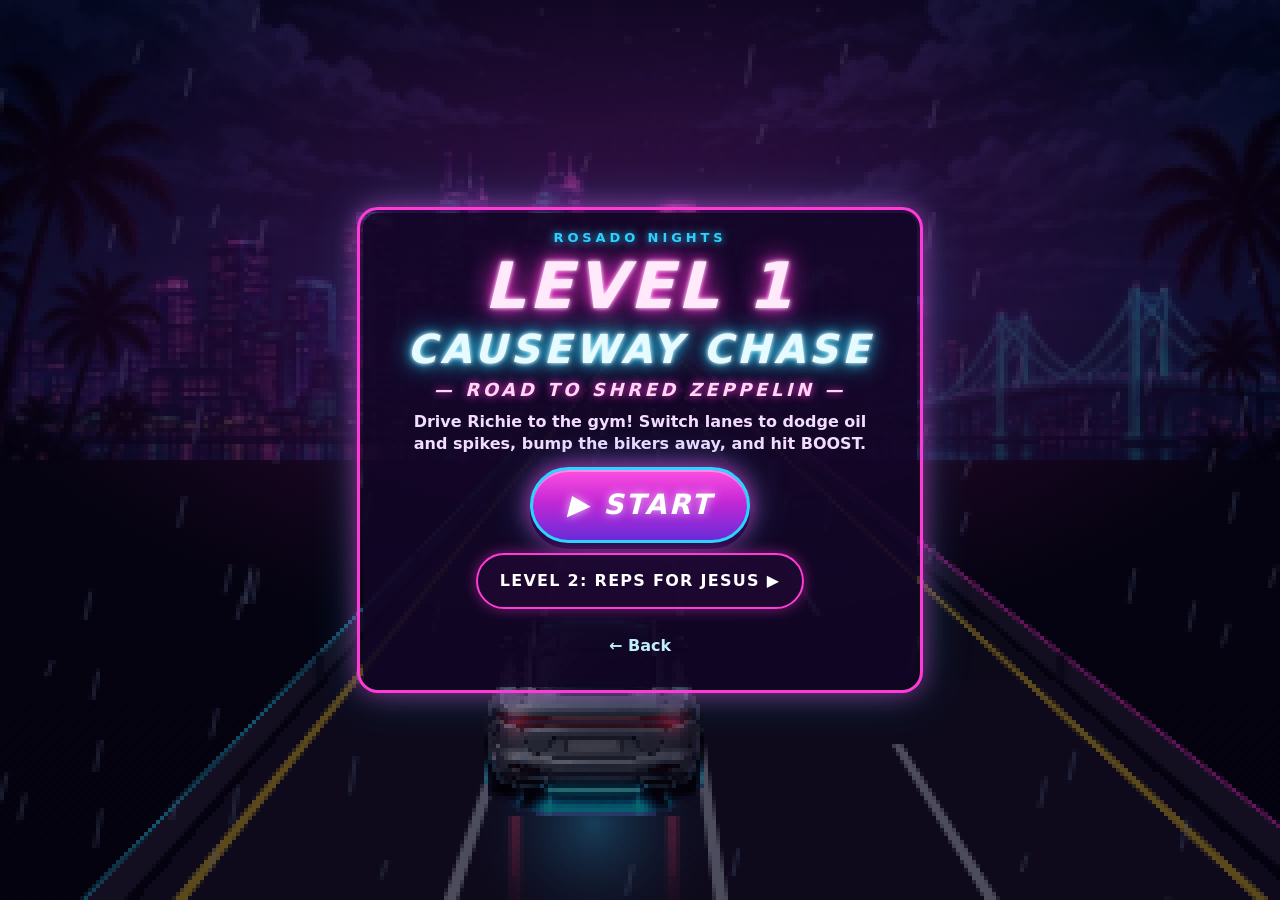
==== commit 8f58a43d: "v0.6.1: game page cache-busters" ====
--- a/game/index.html
+++ b/game/index.html
@@ -10,7 +10,7 @@
 <meta name="apple-mobile-web-app-status-bar-style" content="black-translucent">
 <meta name="description" content="Rosado Nights · Level 1: Causeway Chase, drive Richie across the neon bridge to Shred Zeppelin. Level 2: Reps for Jesus, bench press 400 lbs, then hit the heavy bag. Level 3: The Alley, a neon street brawl with El Jefe's linen-suited bodyguards. Level 4: The Airfield, tail the yellow supercar, beat Big Manny and Aces, and fly off in the plane. Level 5: Escobar's Mansion, fly through neon rings, parachute onto the lawn and sneak past the guards. Level 6: Escobar, the final showdown: fight up the grand staircase, duel Escobar on the roof under the helicopter spotlight and chase him across the bay on a jet ski.">
 <title>Rosado Nights · Level 1: Causeway Chase</title>
-<link rel="stylesheet" href="css/game.css?v=0.6.0">
+<link rel="stylesheet" href="css/game.css?v=0.6.1">
 </head>
 <body>
 <div id="app" data-phase="intro" data-level="1">
@@ -205,7 +205,7 @@
   </div>
  </div>
  <div id="cut" hidden>
-  <video id="cutv" playsinline webkit-playsinline preload="none" poster="assets/cutscene-escobar-poster.webp?v=0.6.0" aria-label="Cutscene: Richie finds his car and heads for the airfield"></video>
+  <video id="cutv" playsinline webkit-playsinline preload="none" poster="assets/cutscene-escobar-poster.webp?v=0.6.1" aria-label="Cutscene: Richie finds his car and heads for the airfield"></video>
   <button id="cutTap" type="button" hidden>▶ TAP TO PLAY</button>
   <button id="cutSkip" type="button" aria-label="Skip cutscene">SKIP ▶▶</button>
  </div>
@@ -280,13 +280,13 @@
  </div>
 </div>
 <script src="../theme.js?v=2"></script>
-<script src="js/sfx.js?v=0.6.0"></script>
-<script src="js/drive.js?v=0.6.0"></script>
-<script src="js/fight.js?v=0.6.0"></script>
-<script src="js/plane.js?v=0.6.0"></script>
-<script src="js/mansion.js?v=0.6.0"></script>
-<script src="js/escobar.js?v=0.6.0"></script>
-<script src="js/art.js?v=0.6.0"></script>
-<script src="js/game.js?v=0.6.0"></script>
+<script src="js/sfx.js?v=0.6.1"></script>
+<script src="js/drive.js?v=0.6.1"></script>
+<script src="js/fight.js?v=0.6.1"></script>
+<script src="js/plane.js?v=0.6.1"></script>
+<script src="js/mansion.js?v=0.6.1"></script>
+<script src="js/escobar.js?v=0.6.1"></script>
+<script src="js/art.js?v=0.6.1"></script>
+<script src="js/game.js?v=0.6.1"></script>
 </body>
 </html>
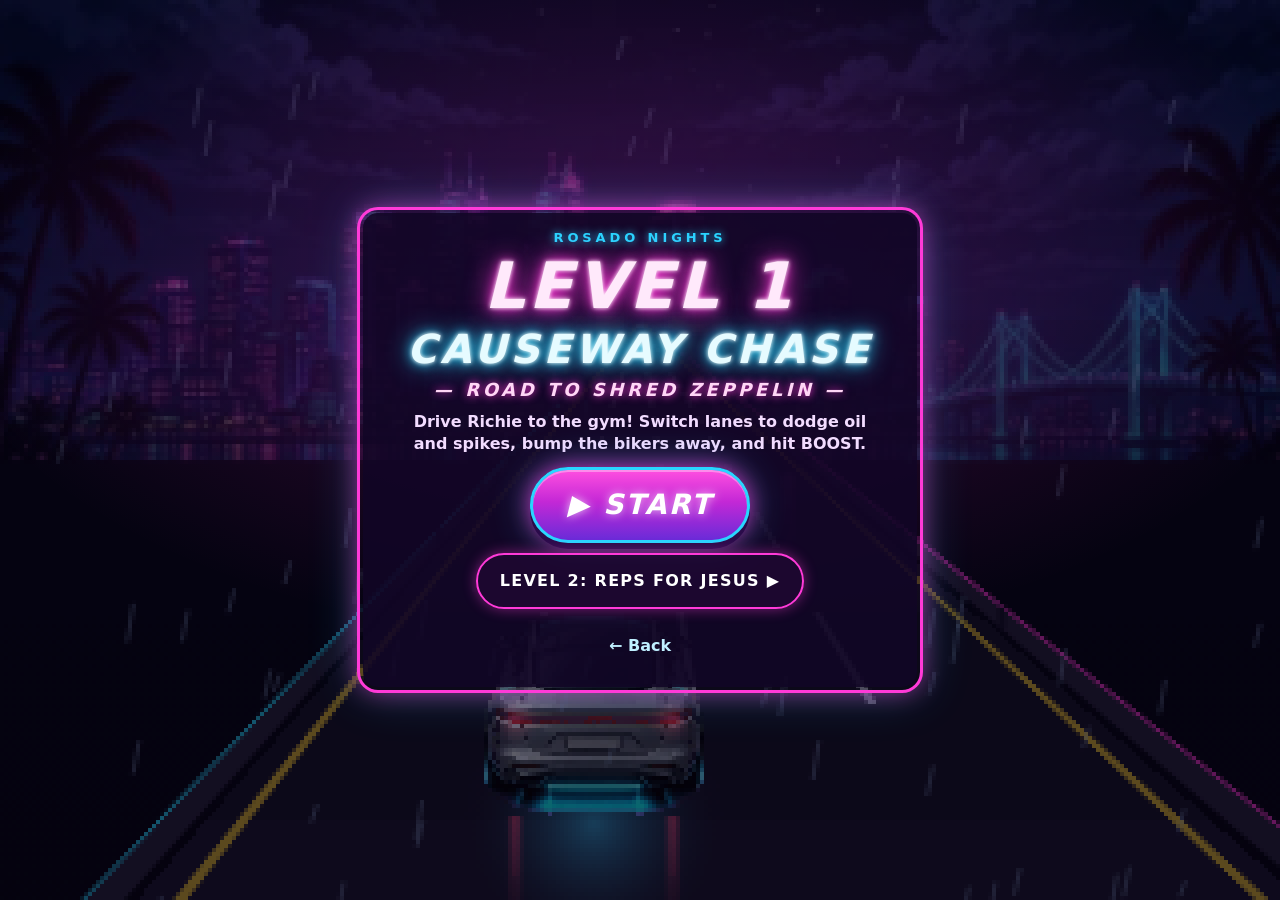
==== commit 1b65807a: "v0.6.2: game page" ====
--- a/game/index.html
+++ b/game/index.html
@@ -10,7 +10,7 @@
 <meta name="apple-mobile-web-app-status-bar-style" content="black-translucent">
 <meta name="description" content="Rosado Nights · Level 1: Causeway Chase, drive Richie across the neon bridge to Shred Zeppelin. Level 2: Reps for Jesus, bench press 400 lbs, then hit the heavy bag. Level 3: The Alley, a neon street brawl with El Jefe's linen-suited bodyguards. Level 4: The Airfield, tail the yellow supercar, beat Big Manny and Aces, and fly off in the plane. Level 5: Escobar's Mansion, fly through neon rings, parachute onto the lawn and sneak past the guards. Level 6: Escobar, the final showdown: fight up the grand staircase, duel Escobar on the roof under the helicopter spotlight and chase him across the bay on a jet ski.">
 <title>Rosado Nights · Level 1: Causeway Chase</title>
-<link rel="stylesheet" href="css/game.css?v=0.6.1">
+<link rel="stylesheet" href="css/game.css?v=0.6.2">
 </head>
 <body>
 <div id="app" data-phase="intro" data-level="1">
@@ -205,7 +205,7 @@
   </div>
  </div>
  <div id="cut" hidden>
-  <video id="cutv" playsinline webkit-playsinline preload="none" poster="assets/cutscene-escobar-poster.webp?v=0.6.1" aria-label="Cutscene: Richie finds his car and heads for the airfield"></video>
+  <video id="cutv" playsinline webkit-playsinline preload="none" poster="assets/cutscene-escobar-poster.webp?v=0.6.2" aria-label="Cutscene: Richie finds his car and heads for the airfield"></video>
   <button id="cutTap" type="button" hidden>▶ TAP TO PLAY</button>
   <button id="cutSkip" type="button" aria-label="Skip cutscene">SKIP ▶▶</button>
  </div>
@@ -273,20 +273,21 @@
    <h1 class="small">LEVEL 6 COMPLETE</h1>
    <p class="endtxt" id="endtxt"><b>ESCOBAR DOWN.</b><span>THE CHIEF GOT AWAY...</span><em>ROSADO NIGHTS WILL RETURN</em></p>
    <p class="stats" id="stats6"></p>
+   <button id="teaser6" type="button" class="big n2btn" aria-label="Watch the Rosado Nights 2 teaser">▶ WATCH: ROSADO NIGHTS 2 TEASER</button>
    <div class="btnrow"><button id="again6" type="button" class="big">↻ PLAY AGAIN</button>
    <button id="toL1e" type="button" class="mid">◀ LEVEL 1</button>
    <a class="mid btnlink" href="../">⌂ HOME</a></div>
   </div>
  </div>
 </div>
-<script src="../theme.js?v=2"></script>
-<script src="js/sfx.js?v=0.6.1"></script>
-<script src="js/drive.js?v=0.6.1"></script>
-<script src="js/fight.js?v=0.6.1"></script>
-<script src="js/plane.js?v=0.6.1"></script>
-<script src="js/mansion.js?v=0.6.1"></script>
-<script src="js/escobar.js?v=0.6.1"></script>
-<script src="js/art.js?v=0.6.1"></script>
-<script src="js/game.js?v=0.6.1"></script>
+<script src="../theme.js?v=0.6.2"></script>
+<script src="js/sfx.js?v=0.6.2"></script>
+<script src="js/drive.js?v=0.6.2"></script>
+<script src="js/fight.js?v=0.6.2"></script>
+<script src="js/plane.js?v=0.6.2"></script>
+<script src="js/mansion.js?v=0.6.2"></script>
+<script src="js/escobar.js?v=0.6.2"></script>
+<script src="js/art.js?v=0.6.2"></script>
+<script src="js/game.js?v=0.6.2"></script>
 </body>
 </html>
--- a/game/css/game.css
+++ b/game/css/game.css
@@ -513,6 +513,11 @@
 .endtxt span{font:900 italic clamp(18px,3.6vw,28px)/1 var(--neo);letter-spacing:.12em;color:#9fe8ff;text-shadow:0 0 10px var(--blue)}
 .endtxt em{font:900 italic clamp(16px,3vw,24px)/1 var(--neo);letter-spacing:.16em;color:var(--pink);text-shadow:0 0 12px var(--pink);animation:blink 1.4s steps(2) infinite}
 #done6 .cardin{background:linear-gradient(180deg,rgba(60,20,40,.9),rgba(20,8,40,.92))}
+/* v0.6.2: the Rosado Nights 2 teaser button on the ending card */
+#done6 .n2btn{display:block;margin:4px auto 12px;min-height:56px;padding:8px 22px;max-width:100%;white-space:normal;line-height:1.15;font-size:clamp(15px,2.6vw,20px);letter-spacing:.06em;
+ background:linear-gradient(90deg,#ff2d95,#7a3cff);color:#fff;border-color:#ffd1f0;box-shadow:0 0 14px rgba(255,45,149,.6),0 0 26px rgba(122,60,255,.45)}
+#done6 .n2btn:focus-visible{outline:3px solid #fff;outline-offset:3px}
+@media (max-height:500px) and (orientation:landscape){#done6 .endtxt{gap:2px;margin:4px 0}#done6 .endtxt b{font-size:26px}#done6 .endtxt span{font-size:16px}#done6 .endtxt em{font-size:14px}#done6 .n2btn{margin:2px auto 4px;min-height:44px;padding:4px 18px;font-size:14px}#done6 h1.small{margin:0;font-size:30px}#done6 .cardin{max-width:740px;gap:5px;padding:8px 18px}#done6 .btnrow .big{min-width:180px;min-height:50px;white-space:nowrap;font-size:22px;padding:0 22px}#done6 .btnrow .mid,#done6 .btnrow .btnlink{min-width:140px;min-height:46px}#done6 .stats{font-size:12px;line-height:1.25;margin:0}}
 @media (max-height:500px) and (orientation:landscape){
  #estick{width:112px;height:112px}#eknob{width:50px;height:50px;margin:-25px 0 0 -25px}
  .erich canvas{width:28px;height:28px}
@@ -549,3 +554,5 @@
 }
 @media (prefers-reduced-motion:reduce){.slam.in .slamin{animation:none;opacity:1;transform:skewX(-10deg)}.endtxt em,.mbar.rage.full{animation:none}}
 #app[data-l6="finale"] #eAutoInd{display:none!important}
+/* v0.6.2: ending card + teaser button on short portrait phones (iPhone SE) */
+@media (orientation:portrait) and (max-height:700px){#done6 .n2btn{min-height:48px;margin:2px auto 6px;font-size:15px}#done6 .endtxt{gap:3px}#done6 .endtxt b{font-size:26px}#done6 .stats{font-size:12px;line-height:1.25}#done6 .btnrow .big{min-height:58px}#done6 .btnrow{gap:7px}}
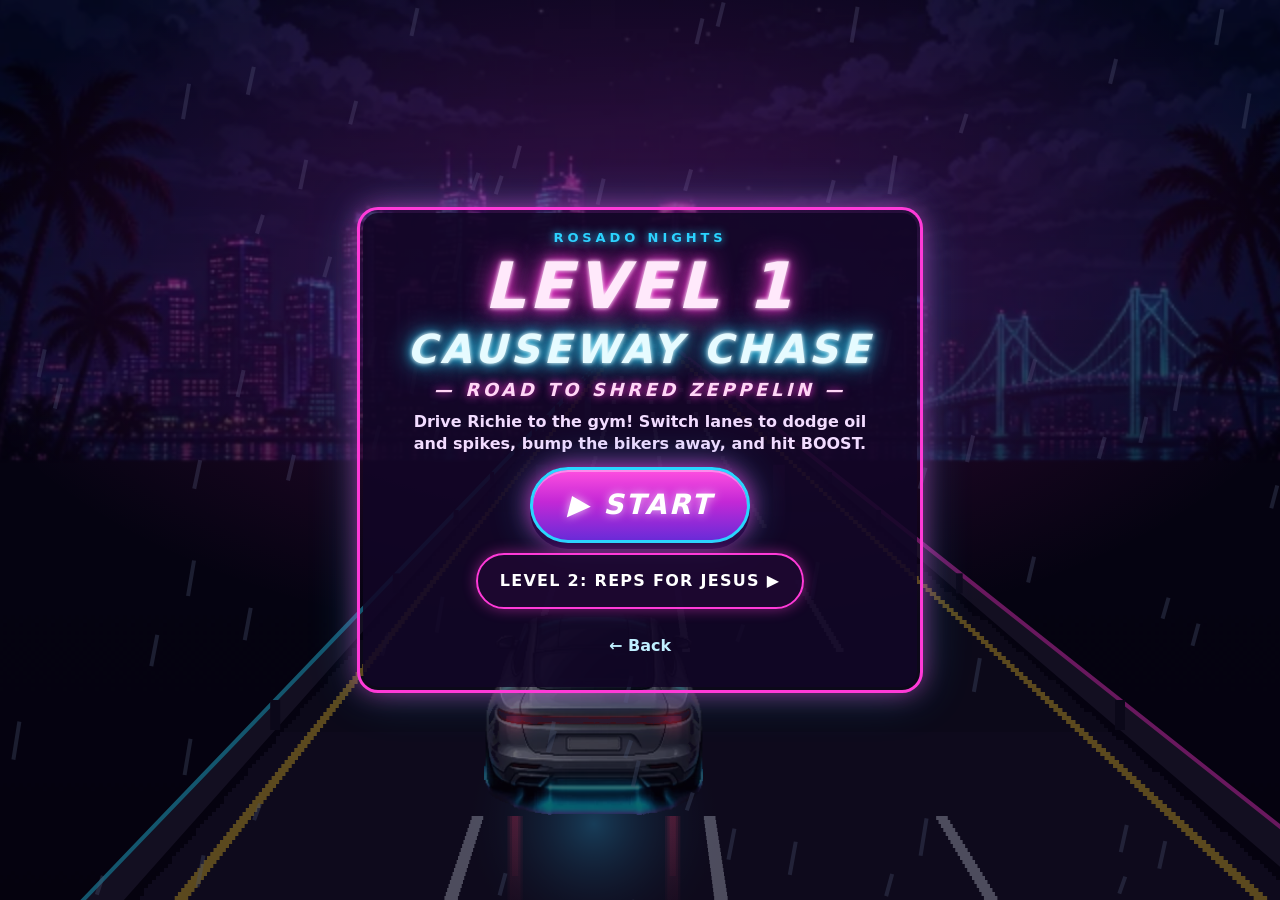
==== commit 2fa83371: "v0.6.3: game page" ====
--- a/game/index.html
+++ b/game/index.html
@@ -10,7 +10,7 @@
 <meta name="apple-mobile-web-app-status-bar-style" content="black-translucent">
 <meta name="description" content="Rosado Nights · Level 1: Causeway Chase, drive Richie across the neon bridge to Shred Zeppelin. Level 2: Reps for Jesus, bench press 400 lbs, then hit the heavy bag. Level 3: The Alley, a neon street brawl with El Jefe's linen-suited bodyguards. Level 4: The Airfield, tail the yellow supercar, beat Big Manny and Aces, and fly off in the plane. Level 5: Escobar's Mansion, fly through neon rings, parachute onto the lawn and sneak past the guards. Level 6: Escobar, the final showdown: fight up the grand staircase, duel Escobar on the roof under the helicopter spotlight and chase him across the bay on a jet ski.">
 <title>Rosado Nights · Level 1: Causeway Chase</title>
-<link rel="stylesheet" href="css/game.css?v=0.6.2">
+<link rel="stylesheet" href="css/game.css?v=0.6.3">
 </head>
 <body>
 <div id="app" data-phase="intro" data-level="1">
@@ -50,15 +50,15 @@
  </div>
 
  <div id="fhud" aria-live="off">
-  <div class="fp"><canvas id="fface" width="72" height="72" aria-hidden="true"></canvas>
+  <div class="fp"><canvas id="fface" width="144" height="144" aria-hidden="true"></canvas>
    <div class="fpi"><div class="fname">RICHIE <span id="lives" aria-label="Lives">×3</span></div><div class="fbar" id="fhp" aria-label="Richie health"><i id="fhpi"></i></div>
     <div class="frw"><span>RAGE</span><div class="fbar rage" id="frage" aria-label="Rage meter"><i id="fragei"></i></div></div>
     <div class="fscore" id="score">000000</div></div></div>
   <div class="ebar" id="ebar" hidden><span id="ename">RAFA</span><div class="fbar small"><i id="ehp"></i></div></div>
   <div class="wtag" id="wtag">WAVE 1/3</div>
  </div>
- <div id="bossbar" hidden><canvas id="bface" width="48" height="48" aria-hidden="true"></canvas><div class="bb"><div class="bname" id="bname">EL JEFE ESTEBAN LAVANDA</div><div class="fbar boss"><i id="bhp"></i></div>
-  <div class="duo2" id="duo2" hidden><canvas id="bface2" width="48" height="48" aria-hidden="true"></canvas><div class="bb"><div class="bname" id="bname2">ACES</div><div class="fbar boss"><i id="bhp2"></i></div></div></div></div></div>
+ <div id="bossbar" hidden><canvas id="bface" width="96" height="96" aria-hidden="true"></canvas><div class="bb"><div class="bname" id="bname">EL JEFE ESTEBAN LAVANDA</div><div class="fbar boss"><i id="bhp"></i></div>
+  <div class="duo2" id="duo2" hidden><canvas id="bface2" width="96" height="96" aria-hidden="true"></canvas><div class="bb"><div class="bname" id="bname2">ACES</div><div class="fbar boss"><i id="bhp2"></i></div></div></div></div></div>
  <div id="goArrow" hidden>GO <b>→</b></div>
  <button id="autoBtn" type="button" aria-pressed="false" aria-label="Auto fight: Richie fights by himself">
   <svg class="fist" viewBox="0 0 24 24" aria-hidden="true"><path d="M6 10h11a3 3 0 0 1 0 6h-1v3H8a2 2 0 0 1-2-2z" fill="currentColor"/><path d="M8 10V7a1.5 1.5 0 0 1 3 0v3M11 10V6.5a1.5 1.5 0 0 1 3 0V10M14 10V7a1.5 1.5 0 0 1 3 0v3" fill="none" stroke="currentColor" stroke-width="2"/></svg>
@@ -82,7 +82,7 @@
    <div class="mbox chute-only"><span class="ml">HEIGHT</span><b id="mHeight">450</b><small>FT</small></div>
    <div class="mbox chute-only"><span class="ml">WIND</span><b id="mWindV">◀ 6</b><small>KT</small></div>
    <div class="mbox chute-only mtgt"><span class="ml">TARGET</span><div class="tgtbar" aria-label="Distance to the landing target: keep the marker in the middle"><em></em><i id="mTgtMark"></i></div></div>
-   <div class="mbox st-only mrich"><canvas id="mface" width="72" height="72" aria-hidden="true"></canvas><div><div class="ml">RICHIE <span id="mLives">×3</span></div><div class="mbar hp"><i id="mHpi"></i></div></div></div>
+   <div class="mbox st-only mrich"><canvas id="mface" width="144" height="144" aria-hidden="true"></canvas><div><div class="ml">RICHIE <span id="mLives">×3</span></div><div class="mbar hp"><i id="mHpi"></i></div></div></div>
    <div class="mbox st-only mdet" id="mDet"><span class="ml" id="mDetLbl">STEALTH</span><div class="mbar"><i id="mDetFill"></i></div></div>
    <div class="mbox st-only"><span class="ml">AMMO</span><b id="mAmmo">6</b><span class="ml">GUARDS</span><b id="mGuards">6</b></div>
    <div class="mbox mscore"><b id="mScore">000000</b></div>
@@ -105,7 +105,7 @@
  </div>
  <div id="ehud" aria-live="off">
   <div class="mcol">
-   <div class="mbox erich"><canvas id="eface" width="72" height="72" aria-hidden="true"></canvas><div><div class="ml">RICHIE <span id="eLives">×3</span></div><div class="mbar hp"><i id="eHpi"></i></div>
+   <div class="mbox erich"><canvas id="eface" width="144" height="144" aria-hidden="true"></canvas><div><div class="ml">RICHIE <span id="eLives">×3</span></div><div class="mbar hp"><i id="eHpi"></i></div>
     <div class="mbar rage e-brawl" id="eRage" aria-label="Rage meter"><i id="eRagei"></i></div></div></div>
    <div class="mbox e-brawl ewpn" id="eWpn"><span class="ml">WEAPON</span><b id="eWpnN">FISTS</b><small id="eWpnU"></small></div>
    <div class="mbox e-brawl"><b id="eWaveT">TANK</b></div>
@@ -116,7 +116,7 @@
    <div class="mbox mscore"><b id="eScore">000000</b></div>
   </div>
  </div>
- <div id="ebossbar" hidden><canvas id="ebface" width="48" height="48" aria-hidden="true"></canvas><div class="bb"><div class="bname" id="ebname">ESCOBAR</div><div class="fbar boss"><i id="ebhp"></i></div></div></div>
+ <div id="ebossbar" hidden><canvas id="ebface" width="96" height="96" aria-hidden="true"></canvas><div class="bb"><div class="bname" id="ebname">ESCOBAR</div><div class="fbar boss"><i id="ebhp"></i></div></div></div>
  <button id="eAuto" type="button" aria-pressed="false" aria-label="Auto: Richie fights, climbs and rides by himself">
   <svg class="fist" viewBox="0 0 24 24" aria-hidden="true"><path d="M6 10h11a3 3 0 0 1 0 6h-1v3H8a2 2 0 0 1-2-2z" fill="currentColor"/><path d="M8 10V7a1.5 1.5 0 0 1 3 0v3M11 10V6.5a1.5 1.5 0 0 1 3 0V10M14 10V7a1.5 1.5 0 0 1 3 0v3" fill="none" stroke="currentColor" stroke-width="2"/></svg>
   <span class="slab" id="eAutoLbl">AUTO FIGHT</span><span class="sstate" id="eAutoState">OFF</span></button>
@@ -281,13 +281,13 @@
  </div>
 </div>
 <script src="../theme.js?v=0.6.2"></script>
-<script src="js/sfx.js?v=0.6.2"></script>
-<script src="js/drive.js?v=0.6.2"></script>
-<script src="js/fight.js?v=0.6.2"></script>
-<script src="js/plane.js?v=0.6.2"></script>
-<script src="js/mansion.js?v=0.6.2"></script>
-<script src="js/escobar.js?v=0.6.2"></script>
-<script src="js/art.js?v=0.6.2"></script>
-<script src="js/game.js?v=0.6.2"></script>
+<script src="js/sfx.js?v=0.6.3"></script>
+<script src="js/drive.js?v=0.6.3"></script>
+<script src="js/fight.js?v=0.6.3"></script>
+<script src="js/plane.js?v=0.6.3"></script>
+<script src="js/mansion.js?v=0.6.3"></script>
+<script src="js/escobar.js?v=0.6.3"></script>
+<script src="js/art.js?v=0.6.3"></script>
+<script src="js/game.js?v=0.6.3"></script>
 </body>
 </html>
--- a/game/css/game.css
+++ b/game/css/game.css
@@ -4,7 +4,7 @@
 body{font-family:system-ui,-apple-system,"Segoe UI",Roboto,sans-serif;-webkit-tap-highlight-color:transparent;-webkit-user-select:none;user-select:none;-webkit-touch-callout:none;touch-action:manipulation}
 #app{position:fixed;inset:0;overflow:hidden}
 #view{position:absolute;inset:0;overflow:hidden;background:#07040d}
-#scene{position:absolute;inset:0;width:100%;height:100%;display:block;image-rendering:pixelated}
+#scene{position:absolute;inset:0;width:100%;height:100%;display:block;image-rendering:auto}
 .press-only,.bag-only{display:none!important}
 #app[data-mode="press"] .press-only{display:flex!important}
 #app[data-mode="bag"] .bag-only{display:flex!important}
